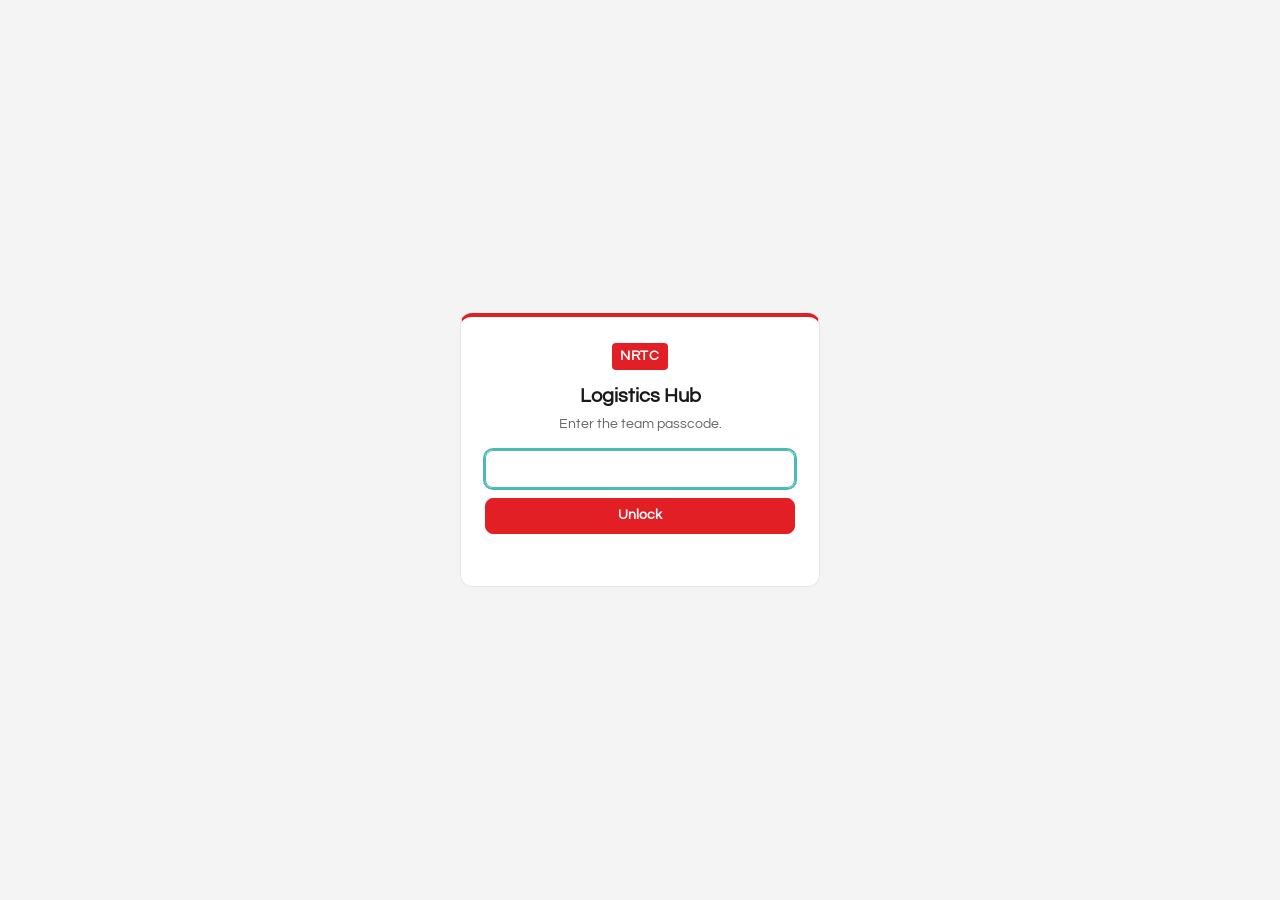
==== nrtclogistics/index.html @ e58e6650 "Logistics Hub: align drive form fields (compact Arrive/Leave toggle, uniform input height) Co-Author" ====
<!DOCTYPE html>
<html lang="en">
<head>
<meta charset="UTF-8">
<meta name="viewport" content="width=device-width, initial-scale=1.0">
<meta name="robots" content="noindex, nofollow">
<title>NRTC Logistics Hub</title>
<link rel="icon" href="data:image/svg+xml,<svg xmlns=%22http://www.w3.org/2000/svg%22 viewBox=%220 0 100 100%22><text y=%22.9em%22 font-size=%2290%22>🧳</text></svg>">
<link rel="preconnect" href="https://fonts.googleapis.com">
<link rel="preconnect" href="https://fonts.gstatic.com" crossorigin>
<link href="https://fonts.googleapis.com/css2?family=Questrial&display=swap" rel="stylesheet">
<style>
:root {
  /* NRTC base brand color set */
  --obsidian: #191919;
  --charcoal: #333333;
  --strawberry: #B21424;
  --nrtc-red: #E31F26;
  --aqua: #4BB9B5;
  --silver: #E5E5E5;
  --mint: #A6DCE0;
  --sky: #87C1C9;
  --breeze: #006666;

  --bg: #F4F4F4;
  --card: #ffffff;
  --ink: var(--obsidian);
  --ink-2: var(--charcoal);
  --muted: #666666;
  --line: var(--silver);
  --line-2: #CFCFCF;
  --amber: var(--nrtc-red);
  --amber-ink: var(--breeze);
  --amber-soft: #EEF8F8;
  --teal: var(--breeze);
  --coral: var(--strawberry);
  --font-display: "Century Gothic", "CenturyGothic", "Questrial", "AppleGothic", sans-serif;
  --font-body: "Century Gothic", "CenturyGothic", "Questrial", "AppleGothic", sans-serif;
}
* { box-sizing: border-box; }
html { color-scheme: light; }
body { margin: 0; background: var(--bg); color: var(--ink); font-family: var(--font-body); line-height: 1.45; -webkit-font-smoothing: antialiased; }
button, input, select, textarea { font: inherit; color: inherit; }
a { color: var(--teal); }

.topbar { border-bottom: 4px solid var(--nrtc-red); background: var(--card); }
.topbar .in { max-width: 1320px; margin: 0 auto; padding: 14px 20px; display: flex; flex-wrap: wrap; align-items: center; gap: 12px; }
.brand { display: flex; align-items: baseline; gap: 8px; margin-right: auto; }
.brand-mark { background: var(--nrtc-red); color: #fff; font-weight: 700; font-size: 14px; letter-spacing: .06em; padding: 3px 8px; border-radius: 4px; align-self: center; }
.brand-name { font-family: var(--font-display); font-weight: 700; font-size: 19px; }
.brand-sub { font-size: 12.5px; color: var(--muted); }
.brand-sub a { color: var(--muted); }

.btn { border: 1px solid var(--line-2); background: var(--card); border-radius: 8px; padding: 7px 12px; font-size: 13.5px; font-weight: 600; cursor: pointer; display: inline-flex; align-items: center; gap: 6px; white-space: nowrap; }
.btn:hover { border-color: var(--ink-2); }
.btn.primary { background: var(--nrtc-red); border-color: var(--nrtc-red); color: #fff; }
.btn.primary:hover { background: var(--strawberry); }
.btn.ghost { border-color: transparent; background: transparent; }
.btn.danger { color: var(--coral); }
.btn.sm { padding: 4px 8px; font-size: 12.5px; }
.btn:disabled { opacity: .45; cursor: default; }

select.trip-select { border: 1px solid var(--line-2); border-radius: 8px; padding: 7px 10px; background: var(--card); font-weight: 600; max-width: 320px; }

.layout { max-width: 1320px; margin: 0 auto; padding: 20px; display: grid; grid-template-columns: minmax(0, 1fr) minmax(0, 1.05fr); gap: 20px; align-items: start; }
@media (max-width: 980px) { .layout { grid-template-columns: 1fr; } }

.card { background: var(--card); border: 1px solid var(--line); border-radius: 12px; padding: 18px; }
.card + .card { margin-top: 16px; }
.card h2 { margin: 0 0 12px; font-size: 13px; font-weight: 700; font-family: var(--font-display); letter-spacing: .1em; text-transform: uppercase; color: var(--amber-ink); }

label.f { display: block; font-size: 12.5px; font-weight: 600; color: var(--muted); margin: 0 0 4px; }
.in-text, .f-input { width: 100%; border: 1px solid var(--line-2); border-radius: 8px; padding: 8px 10px; background: #fff; font-size: 14px; }
input.f-input, select.f-input { height: 38px; }
.in-text:focus, .f-input:focus, select:focus, textarea:focus { outline: 2px solid var(--aqua); outline-offset: 0; border-color: var(--aqua); }
.trip-title { font-size: 20px; font-weight: 700; border: 1px solid transparent; padding: 4px 8px; margin-left: -8px; width: calc(100% + 8px); }
.trip-title:hover { border-color: var(--line); }

.grid2 { display: grid; grid-template-columns: 1fr 1fr; gap: 10px; }
.grid3 { display: grid; grid-template-columns: 1fr 1fr 1fr; gap: 10px; }
.grid4 { display: grid; grid-template-columns: 2fr 1.2fr .7fr auto; gap: 8px; align-items: end; }
@media (max-width: 560px) { .grid3 { grid-template-columns: 1fr 1fr; } .grid4 { grid-template-columns: 1fr 1fr; } }
.field { margin-bottom: 10px; }
.hint { font-size: 12px; color: var(--muted); margin: 4px 0 0; }

.group-label { font-size: 11.5px; font-weight: 700; letter-spacing: .08em; text-transform: uppercase; color: var(--muted); margin: 10px 0 6px; }
.chips { display: flex; flex-wrap: wrap; gap: 6px; }
.chip { border: 1px solid var(--line-2); background: #fff; border-radius: 999px; padding: 4px 11px; font-size: 13px; cursor: pointer; user-select: none; }
.chip[aria-pressed="true"] { background: var(--ink); border-color: var(--ink); color: #fff; }
.chip small { opacity: .65; margin-left: 4px; }

.coop-row { padding: 10px 0; border-top: 1px dashed var(--line); }
.coop-row:first-child { border-top: 0; padding-top: 0; }

/* Sized to the card, not the window, so the buttons can never spill past its edge */
.items-card { container-type: inline-size; }
.add-bar { display: grid; grid-template-columns: repeat(4, minmax(0, 1fr)); gap: 6px; }
.add-bar .btn { min-width: 0; padding: 7px 8px; }
@container (max-width: 470px) { .add-bar { grid-template-columns: repeat(3, minmax(0, 1fr)); } }
@container (min-width: 820px) { .add-bar { grid-template-columns: repeat(7, minmax(0, 1fr)); } }
.add-bar .btn { flex: 1 1 auto; justify-content: center; }

.day { margin-top: 14px; }
.day-h { font-family: var(--font-display); font-size: 12.5px; font-weight: 700; letter-spacing: .06em; text-transform: uppercase; color: var(--breeze); border-bottom: 2px solid var(--aqua); padding-bottom: 4px; margin-bottom: 4px; }
.it { display: grid; grid-template-columns: 34px 96px minmax(0,1fr) auto; gap: 8px; align-items: center; padding: 6px 4px; border-radius: 8px; }
.it:hover { background: var(--amber-soft); }
.it .ico { display: flex; justify-content: center; }
/* Icon style per the NRTC icon set: black glyph in a color-coded circle */
.ic { display: inline-flex; align-items: center; justify-content: center; width: 28px; height: 28px; border-radius: 50%; flex: none; background: var(--c, var(--silver)); }
.ic svg { width: 15px; height: 15px; fill: none; stroke: #000; stroke-width: 2; stroke-linecap: round; stroke-linejoin: round; }
.add-bar .ic { width: 22px; height: 22px; }
.add-bar .ic svg { width: 12px; height: 12px; }
.ic-flight { --c: var(--sky); } .ic-rental { --c: var(--mint); } .ic-hotel { --c: var(--aqua); }
.ic-drive { --c: var(--silver); } .ic-meeting { --c: var(--nrtc-red); } .ic-meal { --c: #F4B4B7; /* NRTC Red tint */ } .ic-note { --c: #fff; box-shadow: inset 0 0 0 1.5px var(--line-2); }
.it .t { font-family: var(--font-display); font-size: 12.5px; color: var(--muted); }
.it .w { font-size: 14px; min-width: 0; }
.it .w .who { font-weight: 700; }
.it .w .sep { margin: 0 .45em; color: var(--muted); }
.it .w .d { color: var(--muted); font-size: 12.5px; }
.it .acts { display: flex; gap: 2px; opacity: .55; }
.it:hover .acts { opacity: 1; }
.empty { color: var(--muted); font-size: 14px; padding: 18px 0 6px; text-align: center; }

.preview-card { position: sticky; top: 16px; }
@media (max-width: 980px) { .preview-card { position: static; } }
.pv-tools { display: flex; flex-wrap: wrap; gap: 6px; align-items: center; margin-bottom: 10px; }
.pv-opts { display: flex; flex-wrap: wrap; gap: 14px; font-size: 13px; color: var(--ink-2); margin: 0 0 12px; }
.pv-opts label { display: inline-flex; gap: 6px; align-items: center; cursor: pointer; }
.subject { display: flex; gap: 8px; align-items: center; background: #faf8f3; border: 1px solid var(--line); border-radius: 8px; padding: 8px 10px; margin-bottom: 12px; font-size: 13.5px; }
.subject b { color: var(--muted); font-weight: 600; }
.subject span { flex: 1; min-width: 0; overflow: hidden; text-overflow: ellipsis; white-space: nowrap; }
.paper { background: #fff; border: 1px solid var(--line); border-radius: 8px; padding: 22px 24px; min-height: 200px; overflow-x: auto; }

dialog { border: 0; border-radius: 14px; padding: 0; width: min(560px, calc(100vw - 24px)); max-height: calc(100vh - 32px); box-shadow: 0 20px 60px rgba(10,20,30,.25); }
dialog::backdrop { background: rgba(16, 24, 34, .35); }
.dlg-h { display: flex; align-items: center; justify-content: space-between; padding: 14px 18px; border-bottom: 1px solid var(--line); position: sticky; top: 0; background: #fff; z-index: 1; }
.dlg-h h3 { margin: 0; font-size: 17px; }
.dlg-b { padding: 16px 18px 6px; }
.dlg-f { display: flex; justify-content: space-between; gap: 8px; padding: 12px 18px; border-top: 1px solid var(--line); position: sticky; bottom: 0; background: #fff; }
.seg { display: inline-flex; height: 20px; border: 1px solid var(--line-2); border-radius: 6px; overflow: hidden; margin-bottom: 4px; vertical-align: bottom; }
.seg button { border: 0; background: #fff; padding: 0 8px; font-size: 11.5px; line-height: 18px; font-weight: 600; color: var(--muted); cursor: pointer; }
.seg button[aria-pressed="true"] { background: var(--breeze); color: #fff; }
.calc { font-size: 13px; padding: 8px 10px; border-radius: 8px; background: #EEF8F8; color: var(--teal); margin-top: 2px; }
.calc.warn { background: #FCEBEC; color: var(--coral); }

.toast { position: fixed; left: 50%; bottom: 22px; transform: translateX(-50%) translateY(30px); opacity: 0; background: var(--ink); color: #fff; padding: 10px 16px; border-radius: 10px; font-size: 14px; transition: .2s; pointer-events: none; z-index: 50; }
.toast.show { opacity: 1; transform: translateX(-50%) translateY(0); }

.site-footer { padding: 10px 0 30px; color: var(--muted); }
.team-row { display: grid; grid-template-columns: 1fr 120px 80px; gap: 8px; align-items: center; padding: 4px 0; font-size: 14px; }
.team-row small { color: var(--muted); }

/* Printing: only the itinerary, always black-on-white */
@media print {
  html, body { background: #fff !important; color: #000 !important; color-scheme: light; }
  .topbar, .editor, .pv-tools, .pv-opts, .subject, .site-footer, .toast, dialog { display: none !important; }
  .layout { display: block; padding: 0; max-width: none; }
  .card, .paper { border: 0 !important; padding: 0 !important; box-shadow: none !important; }
  .preview-card h2 { display: none; }
  * { -webkit-print-color-adjust: exact; print-color-adjust: exact; }
}
/* Passcode gate */
html.locked body > :not(#gate) { display: none !important; }
#gate { display: none; }
html.locked #gate { display: flex; min-height: 100vh; align-items: center; justify-content: center; padding: 20px; }
.gate-card { width: min(360px, 100%); background: #fff; border: 1px solid var(--line); border-top: 4px solid var(--nrtc-red); border-radius: 12px; padding: 26px 24px; text-align: center; }
.gate-card h1 { font-size: 20px; margin: 12px 0 4px; }
.gate-card p { color: var(--muted); font-size: 13.5px; margin: 0 0 16px; }
.gate-card input { text-align: center; letter-spacing: .15em; font-size: 16px; }
.gate-card .gate-err { color: var(--strawberry); font-size: 13px; min-height: 18px; margin: 8px 0 0; }
</style>
<script>
  // Hide everything until the passcode check runs (no flash of the itinerary)
  (function () {
    var PASS_HASH = "e3bafff2e5fea0daa2706b58b5cb99386d422f056255529a74514244a1675171";
    try { if (localStorage.getItem("nrtclog:unlock") === PASS_HASH) return; } catch (e) {}
    document.documentElement.classList.add("locked");
  })();
</script>
</head>
<body>
<div id="gate">
  <form class="gate-card" id="gateForm" autocomplete="off">
    <span class="brand-mark" style="display:inline-block">NRTC</span>
    <h1>Logistics Hub</h1>
    <p>Enter the team passcode.</p>
    <input class="f-input" id="gatePass" type="password" autocomplete="current-password" aria-label="Passcode" autofocus>
    <button class="btn primary" style="width:100%;justify-content:center;margin-top:10px">Unlock</button>
    <p class="gate-err" id="gateErr"></p>
  </form>
</div>

<header class="topbar">
  <div class="in">
    <div class="brand">
      <span class="brand-mark">NRTC</span>
      <span class="brand-name">Logistics Hub</span>
      <span class="brand-sub">· backstage at <a href="../">Gate Check</a></span>
    </div>
    <select id="tripSelect" class="trip-select" aria-label="Trip"></select>
    <button class="btn primary" id="newTrip">+ New trip</button>
    <button class="btn" id="dupTrip" title="Copy this trip as a starting point">Duplicate</button>
    <button class="btn" id="teamBtn">Team</button>
    <button class="btn" id="moreBtn">Backup ▾</button>
    <button class="btn ghost" id="lockBtn" title="Lock this page on this device">🔒</button>
  </div>
</header>

<main class="layout">
  <section class="editor">
    <div class="card">
      <input id="tripTitle" class="in-text trip-title" placeholder="Trip name (e.g. WCE Executive Readout)" aria-label="Trip name">
      <p class="hint" id="tripDates" style="margin:2px 0 8px"></p>

      <div class="group-label">Co-op(s)</div>
      <div id="coops"></div>
      <button class="btn sm" id="addCoop">+ Add co-op</button>

      <div id="roster"></div>

      <div class="field" style="margin-top:12px">
        <label class="f" for="tripNotes">Trip notes (shows at the top of the email)</label>
        <textarea id="tripNotes" class="f-input" rows="2" placeholder="Optional — dress code, agenda link, who's presenting…"></textarea>
      </div>
    </div>

    <div class="card items-card">
      <h2>Itinerary</h2>
      <div class="add-bar">
        <button class="btn" data-add="flight"><span class="ic ic-flight" data-ic="flight"></span>Flight</button>
        <button class="btn" data-add="rental"><span class="ic ic-rental" data-ic="rental"></span>Rental car</button>
        <button class="btn" data-add="hotel"><span class="ic ic-hotel" data-ic="hotel"></span>Hotel</button>
        <button class="btn" data-add="drive"><span class="ic ic-drive" data-ic="drive"></span>Drive</button>
        <button class="btn" data-add="meeting"><span class="ic ic-meeting" data-ic="meeting"></span>Meeting</button>
        <button class="btn" data-add="meal"><span class="ic ic-meal" data-ic="meal"></span>Meal</button>
        <button class="btn" data-add="note"><span class="ic ic-note" data-ic="note"></span>Note</button>
      </div>
      <div id="items"></div>
    </div>
    <div style="margin-top:12px;text-align:right">
      <button class="btn ghost danger sm" id="delTrip">Delete this trip</button>
    </div>
  </section>

  <section class="card preview-card">
    <h2>Email preview</h2>
    <div class="pv-tools">
      <button class="btn primary" id="copyHtml">Copy for email</button>
      <button class="btn" id="copyText">Copy as plain text</button>
      <button class="btn" id="printBtn">Print</button>
    </div>
    <div class="pv-opts">
      <label><input type="checkbox" id="optConf" checked> Confirmation #s</label>
      <label><input type="checkbox" id="optAddr" checked> Addresses</label>
      <label><input type="checkbox" id="optMiles"> Mileage</label>
    </div>
    <div class="subject"><b>Subject</b><span id="subject"></span><button class="btn sm" id="copySubject">Copy</button></div>
    <div class="paper" id="paper"></div>
  </section>
</main>

<footer class="site-footer">
  <a class="herdco-footer" href="https://herdcoindy.com/" target="_blank" rel="noopener" style="display:flex;flex-direction:column;align-items:center;gap:8px;box-sizing:border-box;width:100%;flex:1 0 100%;margin:18px auto 0;padding:0 12px 12px;color:inherit;text-decoration:none;font-size:13px;line-height:1.4;opacity:.75;text-align:center"><span aria-hidden="true" style="display:block;width:46px;height:30px;background-color:currentColor;-webkit-mask:url([data-uri]) center/contain no-repeat;mask:url([data-uri]) center/contain no-repeat"></span><span>&copy; 2026 The Herd Co. · Greenwood / Indianapolis, Indiana</span></a>
</footer>

<dialog id="itemDlg">
  <form method="dialog" id="itemForm">
    <div class="dlg-h"><h3 id="dlgTitle">Add</h3><button class="btn ghost" value="cancel" formnovalidate>✕</button></div>
    <div class="dlg-b" id="dlgBody"></div>
    <div class="dlg-f">
      <button class="btn ghost danger" type="button" id="dlgDelete">Delete</button>
      <div style="display:flex;gap:8px">
        <button class="btn" value="cancel" formnovalidate>Cancel</button>
        <button class="btn primary" type="submit" id="dlgSave">Save</button>
      </div>
    </div>
  </form>
</dialog>

<dialog id="teamDlg">
  <div class="dlg-h"><h3>Team &amp; home airports</h3><button class="btn ghost" onclick="this.closest('dialog').close()">✕</button></div>
  <div class="dlg-b">
    <p class="hint" style="margin:0 0 10px">Home airports pre-fill the "from" on a new flight and tell the hub which flights are heading out vs. heading home.</p>
    <div id="teamList"></div>
    <div class="group-label">RBM territories <span style="text-transform:none;letter-spacing:0;font-weight:400">— state codes; a co-op's HQ state picks its RBM</span></div>
    <div id="terrList"></div>
    <div class="group-label">Add someone</div>
    <div class="grid3">
      <input class="f-input" id="tmName" placeholder="Full name">
      <select class="f-input" id="tmGroup"><option>Advisory</option><option>RBMS</option><option>Other</option></select>
      <input class="f-input" id="tmHome" placeholder="Home airport" maxlength="3" style="text-transform:uppercase">
    </div>
    <div style="margin:8px 0 14px"><button class="btn sm" id="tmAdd">+ Add to team</button></div>
  </div>
</dialog>

<dialog id="moreDlg">
  <div class="dlg-h"><h3>Backup &amp; sharing</h3><button class="btn ghost" onclick="this.closest('dialog').close()">✕</button></div>
  <div class="dlg-b">
    <p class="hint" style="margin:0 0 12px">Trips are saved in this browser. Export a backup now and then, or send a share link so a teammate can open (and keep) a copy of a trip.</p>
    <div style="display:flex;flex-wrap:wrap;gap:8px;margin-bottom:16px">
      <button class="btn" id="shareLink">Copy share link for this trip</button>
      <button class="btn" id="exportAll">Export all trips (.json)</button>
      <label class="btn">Import .json<input type="file" id="importFile" accept="application/json,.json" hidden></label>
    </div>
  </div>
</dialog>

<datalist id="apList"></datalist>
<datalist id="coopList"></datalist>
<div class="toast" id="toast"></div>

<script src="airports.js"></script>
<script>
"use strict";
/* ================== Config ================== */
const STORE_KEY = "nrtclog:v1";
const TEAM_KEY = "nrtclog:team";
// Same published co-op sheet Gate Check's map uses — feeds the co-op name autocomplete.
const COOPS_CSV_URL = "https://docs.google.com/spreadsheets/d/e/2PACX-1vR54CnrLNkh_UuMJ1Hetsu3DhQ0E4vm7B48yazB-ODIQNcV7zXq42U0CWQ5RjaUSXarnB8L4VSPYl81/pub?gid=316726175&single=true&output=csv";

// RBM territories by co-op HQ state (from the RBM map; the old East region is unassigned until it's split out).
// Editable under Team → RBM territories; each co-op can also override its RBM.
const TERR_KEY = "nrtclog:terr";
const DEFAULT_TERR = {
  "Chris Bradley": "AK HI WA OR CA NV UT AZ CO NM WY",
  "Michael Jablonski": "ID MT ND SD NE",
  "Steve Hanson": "MN IA KS MO",
  "Mark Davis": "WI MI IL IN OH KY",
  "Matt Timmons": "OK TX AR LA",
  "Rodney Pugh": "MS AL GA FL",
};
const DEFAULT_TEAM = [
  { name: "Mark Davis", group: "RBMS", home: "" },
  { name: "Steve Hanson", group: "RBMS", home: "" },
  { name: "Matt Timmons", group: "RBMS", home: "" },
  { name: "Michael Jablonski", group: "RBMS", home: "" },
  { name: "Chris Bradley", group: "RBMS", home: "" },
  { name: "Rodney Pugh", group: "RBMS", home: "" },
  { name: "Josh Pepple", group: "Advisory", town: "Pass Christian, MS", home: "GPT" },
  { name: "Levi McNeely", group: "Advisory", town: "Greenwood, IN", home: "IND" },
  { name: "Evan Schmitt", group: "Advisory", town: "McKee, KY", home: "LEX" },
  { name: "Jake Bailey", group: "Advisory", town: "Valparaiso, IN", home: "ORD" },
  { name: "Kat Romero", group: "Advisory", town: "Manchester, NH", home: "MHT" },
  { name: "Thomas McCollum", group: "Advisory", town: "Nashville, TN", home: "BNA" },
  { name: "Brandon Sutter", group: "Advisory", town: "Kouts, IN", home: "ORD" },
];

const TYPES = {
  flight: { label: "Flight", svg: '<path d="M17.8 19.2 16 11l3.5-3.5C21 6 21.5 4 21 3c-1-.5-3 0-4.5 1.5L13 8 4.8 6.2c-.5-.1-.9.1-1.1.5l-.3.5c-.2.5-.1 1 .3 1.3L9 12l-2 3H4l-1 1 3 2 2 3 1-1v-3l3-2 3.5 5.3c.3.4.8.5 1.3.3l.5-.2c.4-.3.6-.7.5-1.2z"/>' },
  rental: { label: "Rental car", svg: '<path d="M19 17h2c.6 0 1-.4 1-1v-3c0-.9-.7-1.7-1.5-1.9C18.7 10.6 16 10 16 10s-1.3-1.4-2.2-2.3c-.5-.4-1.1-.7-1.8-.7H5c-.6 0-1.1.4-1.4.9l-1.4 2.9A3.7 3.7 0 0 0 2 12v4c0 .6.4 1 1 1h2"/><circle cx="7" cy="17" r="2"/><path d="M9 17h6"/><circle cx="17" cy="17" r="2"/>' },
  hotel: { label: "Hotel", svg: '<path d="M2 4v16"/><path d="M2 8h18a2 2 0 0 1 2 2v10"/><path d="M2 17h20"/><path d="M6 8v9"/>' },
  drive: { label: "Drive", svg: '<circle cx="6" cy="19" r="3"/><path d="M9 19h8.5a3.5 3.5 0 0 0 0-7h-11a3.5 3.5 0 0 1 0-7H15"/><circle cx="18" cy="5" r="3"/>' },
  meeting: { label: "Meeting", svg: '<path d="M16 21v-2a4 4 0 0 0-4-4H6a4 4 0 0 0-4 4v2"/><circle cx="9" cy="7" r="4"/><path d="M22 21v-2a4 4 0 0 0-3-3.87"/><path d="M16 3.13a4 4 0 0 1 0 7.75"/>' },
  meal: { label: "Meal", svg: '<path d="M3 2v7c0 1.1.9 2 2 2h4a2 2 0 0 0 2-2V2"/><path d="M7 2v20"/><path d="M21 15V2a5 5 0 0 0-5 5v6c0 1.1.9 2 2 2h3Zm0 0v7"/>' },
  note: { label: "Note", svg: '<path d="M14 2H6a2 2 0 0 0-2 2v16a2 2 0 0 0 2 2h12a2 2 0 0 0 2-2V8z"/><path d="M14 2v6h6"/><path d="M16 13H8"/><path d="M16 17H8"/>' },
};

const icon = (type) => `<span class="ic ic-${type}"><svg viewBox="0 0 24 24" aria-hidden="true">${TYPES[type].svg}</svg></span>`;
/* ================== Small helpers ================== */
const $ = (s, r = document) => r.querySelector(s);
const $$ = (s, r = document) => [...r.querySelectorAll(s)];
const uid = () => Math.random().toString(36).slice(2, 10);
const esc = (s) => String(s ?? "").replace(/[&<>"']/g, (c) => ({ "&": "&amp;", "<": "&lt;", ">": "&gt;", '"': "&quot;", "'": "&#39;" }[c]));
const clone = (o) => JSON.parse(JSON.stringify(o));
const first = (n) => String(n || "").trim().split(/\s+/)[0];

function toast(msg) {
  const t = $("#toast"); t.textContent = msg; t.classList.add("show");
  clearTimeout(toast._t); toast._t = setTimeout(() => t.classList.remove("show"), 2200);
}
function toMin(hhmm) { if (!hhmm) return null; const [h, m] = hhmm.split(":").map(Number); return h * 60 + m; }
function fromMin(min) { min = ((Math.round(min) % 1440) + 1440) % 1440; return `${String(Math.floor(min / 60)).padStart(2, "0")}:${String(min % 60).padStart(2, "0")}`; }
function fmtTime(hhmm) {
  if (!hhmm) return "";
  let [h, m] = hhmm.split(":").map(Number); const ap = h >= 12 ? "PM" : "AM"; h = h % 12 || 12;
  return `${h}:${String(m).padStart(2, "0")} ${ap}`;
}
function fmtRange(a, b) {
  if (!b) return fmtTime(a);
  const A = fmtTime(a), B = fmtTime(b);
  return A.slice(-2) === B.slice(-2) ? `${A.slice(0, -3)}–${B}` : `${A}–${B}`;
}
function fmtDur(min) {
  if (min == null || isNaN(min)) return "";
  min = Math.max(5, Math.round(min / 5) * 5);
  const h = Math.floor(min / 60), m = min % 60;
  if (!h) return `${m} min`;
  return m ? `${h} hr ${m} min` : `${h} hr${h > 1 ? "s" : ""}`;
}
function parseDur(s) { // "4:30", "4h30", "270", "4.5h"
  s = String(s || "").trim().toLowerCase(); if (!s) return null;
  let m = s.match(/^(\d+):(\d{1,2})$/); if (m) return +m[1] * 60 + +m[2];
  m = s.match(/^(\d+(?:\.\d+)?)\s*h(?:rs?|ours?)?\s*(?:(\d+)\s*m(?:in)?)?$/); if (m) return Math.round(+m[1] * 60 + (+m[2] || 0));
  m = s.match(/^(\d+)\s*m(?:in)?$/); if (m) return +m[1];
  if (/^\d+(\.\d+)?$/.test(s)) return +s <= 12 ? Math.round(+s * 60) : Math.round(+s);
  return null;
}
function dateObj(iso) { const [y, m, d] = iso.split("-").map(Number); return new Date(y, m - 1, d); }
function fmtDay(iso) { return dateObj(iso).toLocaleDateString("en-US", { weekday: "long", month: "long", day: "numeric" }); }
function fmtShort(iso) { return dateObj(iso).toLocaleDateString("en-US", { month: "short", day: "numeric" }); }
function addDays(iso, n) { const d = dateObj(iso); d.setDate(d.getDate() + n); return `${d.getFullYear()}-${String(d.getMonth() + 1).padStart(2, "0")}-${String(d.getDate()).padStart(2, "0")}`; }
function apInfo(code) { const a = window.AP && AP[(code || "").toUpperCase()]; return a ? { city: a[0], state: a[1], lat: a[2], lon: a[3] } : null; }

/* ================== Storage ================== */
let DB = load();
let TEAM = loadTeam();
let TERR = (() => { try { const t = JSON.parse(localStorage.getItem(TERR_KEY)); if (t && typeof t === "object") return t; } catch (e) {} return { ...DEFAULT_TERR }; })();
function saveTerr() { localStorage.setItem(TERR_KEY, JSON.stringify(TERR)); }
function rbmForState(st) { st = (st || "").trim().toUpperCase(); if (!st) return ""; return Object.keys(TERR).find((n) => (TERR[n] || "").toUpperCase().split(/[\s,]+/).includes(st)) || ""; }
function coopRBM(c) { return c.rbmManual ? (c.rbm || "") : rbmForState(c.state); }
const rbmNames = () => [...new Set([...TEAM.filter((p) => p.group === "RBMS").map((p) => p.name), ...Object.keys(TERR)])];
function load() {
  try { const d = JSON.parse(localStorage.getItem(STORE_KEY)); if (d && d.trips) return d; } catch (e) {}
  const t = sampleTrip(); return { trips: [t], current: t.id, opts: { conf: true, addr: true, miles: false } };
}
function save() { try { localStorage.setItem(STORE_KEY, JSON.stringify(DB)); } catch (e) { toast("Couldn't save in this browser"); } }
function loadTeam() { try { const t = JSON.parse(localStorage.getItem(TEAM_KEY)); if (Array.isArray(t) && t.length) return t; } catch (e) {} return clone(DEFAULT_TEAM); }
function saveTeam() { localStorage.setItem(TEAM_KEY, JSON.stringify(TEAM)); }
const trip = () => DB.trips.find((t) => t.id === DB.current) || DB.trips[0];
function homeOf(name) { const p = TEAM.find((x) => x.name === name); return (p && p.home || "").toUpperCase(); }

function newTrip() { return { id: uid(), title: "", coops: [], travelers: [], notes: "", items: [] }; }

function sampleTrip() {
  // Rebuilt from the Aug 31 – Sep 2, 2026 Western Co-op trip email, so there's something to look at.
  return {
    id: uid(), title: "WCE Executive Readout (example)", notes: "",
    coops: [{ name: "Western Cooperative Electric", town: "WaKeeney", state: "KS", address: "", lat: 39.0245, lon: -99.882 }],
    travelers: ["Levi McNeely", "Thomas McCollum"],
    items: [
      { id: uid(), type: "flight", date: "2026-08-31", travelers: ["Thomas McCollum"], from: "BNA", to: "DEN", dep: "", arr: "10:00", dir: "auto" },
      { id: uid(), type: "flight", date: "2026-08-31", travelers: ["Levi McNeely"], from: "IND", to: "DEN", dep: "", arr: "11:10", dir: "auto" },
      { id: uid(), type: "rental", date: "2026-08-31", driver: "Levi McNeely", pickup: "DEN", company: "", time: "" },
      { id: "s-h1", type: "hotel", date: "2026-08-31", outDate: "2026-09-01", name: "Hilton Garden Inn Hays", city: "Hays, KS", address: "", lat: 38.8792, lon: -99.3268, travelers: [] },
      { id: uid(), type: "drive", date: "2026-08-31", from: { ref: "ap:DEN" }, to: { ref: "hotel:s-h1" }, minutes: 270, manual: true, travelers: [] },
      { id: uid(), type: "drive", date: "2026-09-01", from: { ref: "hotel:s-h1" }, to: { ref: "coop:0" }, minutes: 30, manual: true, travelers: [] },
      { id: uid(), type: "meeting", date: "2026-09-01", title: "WCE Executive Readout", coop: "Western Cooperative Electric", start: "13:00", end: "15:30", loc: { ref: "coop:0" }, travelers: [] },
      { id: uid(), type: "drive", date: "2026-09-01", from: { ref: "coop:0" }, to: { ref: "hotel:s-h2" }, minutes: 240, manual: true, travelers: [] },
      { id: "s-h2", type: "hotel", date: "2026-09-01", outDate: "2026-09-02", name: "Hilton Garden Inn Denver Airport", city: "Denver, CO", address: "", lat: 39.8, lon: -104.79, travelers: [] },
      { id: uid(), type: "meeting", date: "2026-09-02", title: "TVEC Strategy Review Meeting", coop: "", start: "09:00", end: "11:00", loc: { ref: "" }, travelers: ["Thomas McCollum"] },
      { id: uid(), type: "flight", date: "2026-09-02", travelers: ["Levi McNeely"], from: "DEN", to: "IND", dep: "11:15", arr: "", dir: "auto" },
      { id: uid(), type: "flight", date: "2026-09-02", travelers: ["Thomas McCollum"], from: "DEN", to: "BNA", dep: "14:20", arr: "", dir: "auto" },
    ],
  };
}

/* ================== Places, geocoding, routing ================== */
function placesFor(t) {
  const out = [], seen = new Set();
  const add = (p) => { if (!seen.has(p.ref)) { seen.add(p.ref); out.push(p); } };
  t.items.forEach((it) => {
    const codes = it.type === "flight" ? [it.from, it.to] : it.type === "rental" ? [it.pickup] : [];
    codes.filter(Boolean).forEach((c) => {
      const a = apInfo(c); c = c.toUpperCase();
      add({ ref: `ap:${c}`, short: c, long: a ? `${c} — ${a.city}, ${a.state}` : c, lat: a?.lat, lon: a?.lon, q: `${c} airport` });
    });
  });
  t.coops.forEach((c, i) => {
    if (!c.name) return;
    const where = [c.town, c.state].filter(Boolean).join(", ");
    add({ ref: `coop:${i}`, short: where || c.name, long: `${c.name}${where ? ` (${where})` : ""}`, lat: c.lat, lon: c.lon, address: c.address, q: c.address || where });
  });
  t.items.filter((i) => i.type === "meal" && i.place).forEach((m) => {
    add({ ref: `meal:${m.id}`, short: m.place, long: `${m.place} (${m.kind || "meal"}, ${fmtShort(m.date)})`, lat: m.lat, lon: m.lon, address: m.address, q: m.address || m.place });
  });
  t.items.filter((i) => i.type === "hotel" && i.name).forEach((h) => {
    add({ ref: `hotel:${h.id}`, short: h.city || h.name, long: `${h.name}${h.city ? ` (${h.city})` : ""}`, lat: h.lat, lon: h.lon, address: h.address, q: h.address || [h.name, h.city].filter(Boolean).join(", ") });
  });
  return out;
}
function resolvePlace(t, p) {
  if (!p) return null;
  if (p.ref === "custom") return { ref: "custom", short: p.label, long: p.label, lat: p.lat, lon: p.lon, q: p.label, address: p.label };
  if (p.ref && p.ref.startsWith("ap:")) {
    const c = p.ref.slice(3), a = apInfo(c);
    return { ref: p.ref, short: c, long: a ? `${c} — ${a.city}, ${a.state}` : c, lat: a?.lat, lon: a?.lon, q: `${c} airport` };
  }
  return placesFor(t).find((x) => x.ref === p.ref) || null;
}

// Co-op HQ towns already known from Gate Check's map — instant, no network.
const TOWN_COORDS = {
  "RUSHFORD|MN": { lat: 43.8125, lon: -91.7514 },
  "OWENSBORO|KY": { lat: 37.7578, lon: -87.1133 },
  "NORTH FORT MYERS|FL": { lat: 26.7306, lon: -81.8583 },
  "HAMMOND|WI": { lat: 44.9997, lon: -92.4261 },
  "FRIENDSHIP|WI": { lat: 43.9717, lon: -89.8187 },
  "DUNN|NC": { lat: 35.3114, lon: -78.6128 },
  "CLARKESVILLE|GA": { lat: 34.6103, lon: -83.5283 },
  "MOORE HAVEN|FL": { lat: 26.8339, lon: -81.0983 },
  "FREDERICKSBURG|TX": { lat: 30.2639, lon: -98.8747 },
  "MUENSTER|TX": { lat: 33.6528, lon: -97.3728 },
  "WAKEENEY|KS": { lat: 39.0245, lon: -99.8820 },
  "LANCASTER|OH": { lat: 39.7431, lon: -82.6069 },
  "ROCHESTER|MN": { lat: 44.0143, lon: -92.4786 },
  "DANVILLE|IN": { lat: 39.75139, lon: -86.49556 },
  "DEFUNIAK SPRINGS|FL": { lat: 30.71700, lon: -86.11700 },
  "SUMMERDALE|AL": { lat: 30.48889, lon: -87.69972 },
  "DADE CITY|FL": { lat: 28.36472, lon: -82.19583 },
  "ANDALUSIA|AL": { lat: 31.31000, lon: -86.49389 },
  "MARIETTA|GA": { lat: 33.95333, lon: -84.54056 },
  "INDIANAPOLIS|IN": { lat: 39.76840, lon: -86.15810 },
  "MONTICELLO|IN": { lat: 40.74667, lon: -86.76528 },
  "PARIS|IL": { lat: 39.62500, lon: -87.69167 },
  "ROCHESTER|IN": { lat: 41.05917, lon: -86.19611 },
  "WABASH|IN": { lat: 40.80083, lon: -85.82722 },
  "PERU|IN": { lat: 40.75778, lon: -86.07167 },
  "GREENFIELD|IN": { lat: 39.79472, lon: -85.75694 },
  "ROCKVILLE|IN": { lat: 39.76639, lon: -87.22944 },
  "LINDEN|IN": { lat: 40.18889, lon: -86.90222 },
  "BLOOMINGTON|IN": { lat: 39.16670, lon: -86.53470 },
  "MARTINSVILLE|IN": { lat: 39.39306, lon: -86.45417 },
  "NORTH BALTIMORE|OH": { lat: 41.18028, lon: -83.66944 },
  "HERNDON|VA": { lat: 38.97139, lon: -77.38861 },
  "PAXTON|IL": { lat: 40.45417, lon: -88.11250 },
  "SUMTERVILLE|FL": { lat: 28.74500, lon: -82.06333 },
  "REIDSVILLE|GA": { lat: 32.08389, lon: -82.12083 },
  "JEFFERSON|GA": { lat: 34.12667, lon: -83.59028 },
  "AMERICUS|GA": { lat: 32.07528, lon: -84.22667 },
  "EUGENE|OR": { lat: 44.05639, lon: -123.11750 },
  "MANILLA|IN": { lat: 39.57250, lon: -85.62306 },
  "FRANKLINTON|LA": { lat: 30.85333, lon: -90.13194 },
  "GREENWELL SPRINGS|LA": { lat: 30.57450, lon: -90.98980 },
  "BEMIDJI|MN": { lat: 47.48703, lon: -94.88269 },
  "BENSON|MN": { lat: 45.31528, lon: -95.60583 },
  "PETERSBURG|IL": { lat: 40.0114, lon: -89.8451 },
  "MARIETTA|OH": { lat: 39.4154, lon: -81.4548 },
  "NEWNAN|GA": { lat: 33.3807, lon: -84.7997 },
  "TASLEY|VA": { lat: 37.7107, lon: -75.7316 },
  "EUREKA|MT": { lat: 48.8802, lon: -115.053 },
  "THE DALLES|OR": { lat: 45.60167, lon: -121.18472 },
  "COWPENS|SC": { lat: 35.01861, lon: -81.80417 },
  "ST. GEORGE|UT": { lat: 37.10247, lon: -113.57706 },
};
const STATE_NAMES = { AL:"Alabama",AK:"Alaska",AZ:"Arizona",AR:"Arkansas",CA:"California",CO:"Colorado",CT:"Connecticut",DE:"Delaware",FL:"Florida",GA:"Georgia",HI:"Hawaii",ID:"Idaho",IL:"Illinois",IN:"Indiana",IA:"Iowa",KS:"Kansas",KY:"Kentucky",LA:"Louisiana",ME:"Maine",MD:"Maryland",MA:"Massachusetts",MI:"Michigan",MN:"Minnesota",MS:"Mississippi",MO:"Missouri",MT:"Montana",NE:"Nebraska",NV:"Nevada",NH:"New Hampshire",NJ:"New Jersey",NM:"New Mexico",NY:"New York",NC:"North Carolina",ND:"North Dakota",OH:"Ohio",OK:"Oklahoma",OR:"Oregon",PA:"Pennsylvania",RI:"Rhode Island",SC:"South Carolina",SD:"South Dakota",TN:"Tennessee",TX:"Texas",UT:"Utah",VT:"Vermont",VA:"Virginia",WA:"Washington",WV:"West Virginia",WI:"Wisconsin",WY:"Wyoming",DC:"District of Columbia" };

// "Marietta, OH" / "123 Main St, Marietta, OH 45750" → { city, st }
function cityState(q) {
  const parts = q.split(",").map((x) => x.trim()).filter(Boolean);
  if (parts.length < 2) return null;
  const st = (parts.at(-1).match(/^([A-Za-z]{2})\b/) || [])[1];
  if (!st || !STATE_NAMES[st.toUpperCase()]) return null;
  return { city: parts.at(-2).replace(/^\d+\s+/, ""), st: st.toUpperCase() };
}
async function getJSON(url) { const r = await fetch(url); if (!r.ok) throw new Error(r.status); return r.json(); }

// Nominatim allows ~1 request/second, so its calls go through a queue.
let nomChain = Promise.resolve();
function nominatim(q) {
  const run = async () => {
    for (let attempt = 0; attempt < 2; attempt++) {
      try {
        const j = await getJSON(`https://nominatim.openstreetmap.org/search?format=json&limit=1&countrycodes=us,ca&q=${encodeURIComponent(q)}`);
        return j[0] ? { lat: +j[0].lat, lon: +j[0].lon } : null;
      } catch (e) { await new Promise((r) => setTimeout(r, 1500)); }
    }
    return null;
  };
  const p = nomChain.then(run);
  nomChain = p.then(() => new Promise((r) => setTimeout(r, 1100)), () => {});
  return p;
}
async function photon(q) {
  try {
    const j = await getJSON(`https://photon.komoot.io/api/?limit=1&lang=en&q=${encodeURIComponent(q)}`);
    const f = j.features && j.features[0]; return f ? { lat: f.geometry.coordinates[1], lon: f.geometry.coordinates[0] } : null;
  } catch (e) { return null; }
}
async function openMeteoTown(city, st) {
  try {
    const j = await getJSON(`https://geocoding-api.open-meteo.com/v1/search?count=20&language=en&format=json&countryCode=US&name=${encodeURIComponent(city)}`);
    const hit = (j.results || []).find((r) => r.admin1 === STATE_NAMES[st]);
    return hit ? { lat: hit.latitude, lon: hit.longitude } : null;
  } catch (e) { return null; }
}
async function geocode(q) {
  q = (q || "").trim(); if (!q) return null;
  const key = `nrtclog-geo:${q.toLowerCase()}`;
  try { const c = localStorage.getItem(key); if (c) return JSON.parse(c); } catch (e) {}
  let out = null;
  const code = (q.match(/^([A-Za-z]{3})(?:\s+airport)?$/i) || [])[1];
  const ap = code && apInfo(code);
  if (ap) out = { lat: ap.lat, lon: ap.lon };
  const cs = cityState(q);
  const isStreet = /^\d/.test(q);
  if (!out && cs && !isStreet) out = TOWN_COORDS[`${cs.city.toUpperCase()}|${cs.st}`] || null;
  if (!out && cs && !isStreet) out = await openMeteoTown(cs.city, cs.st);
  if (!out) out = await nominatim(q);
  if (!out) out = await photon(q);
  // A street address nobody can find still lands on its town
  if (!out && cs && isStreet) out = TOWN_COORDS[`${cs.city.toUpperCase()}|${cs.st}`] || (await openMeteoTown(cs.city, cs.st));
  if (out) { out = { lat: +out.lat, lon: +out.lon }; try { localStorage.setItem(key, JSON.stringify(out)); } catch (e) {} }
  return out;
}
// Remember a found location on the co-op / hotel itself so it's never looked up again.
function keepCoords(t, P) {
  if (!P || P.lat == null) return;
  if (P.ref.startsWith("coop:")) { const c = t.coops[+P.ref.slice(5)]; if (c && c.lat == null) Object.assign(c, { lat: P.lat, lon: P.lon }); }
  if (P.ref.startsWith("meal:")) { const m = t.items.find((x) => x.id === P.ref.slice(5)); if (m && m.lat == null) Object.assign(m, { lat: P.lat, lon: P.lon }); }
  if (P.ref.startsWith("hotel:")) { const h = t.items.find((x) => x.id === P.ref.slice(6)); if (h && h.lat == null) Object.assign(h, { lat: P.lat, lon: P.lon }); }
  save();
}
async function ensureCoords(obj, q) {
  if (obj && obj.lat != null && obj.lon != null) return obj;
  const g = await geocode(q); if (g) Object.assign(obj, g); return obj;
}
function haversineMi(a, b) {
  const R = 3958.8, rad = (d) => d * Math.PI / 180;
  const dLat = rad(b.lat - a.lat), dLon = rad(b.lon - a.lon);
  const h = Math.sin(dLat / 2) ** 2 + Math.cos(rad(a.lat)) * Math.cos(rad(b.lat)) * Math.sin(dLon / 2) ** 2;
  return 2 * R * Math.asin(Math.sqrt(h));
}
const ROUTER_VERSION = 2;
// OSRM's public car profile drives at ~80% of posted limits, so it runs ~20% slow on interstate trips
// compared with Google. It's only the backup now, with that correction applied.
const OSRM_CORRECTION = 0.82;
async function routeTime(a, b) {
  // 1) Valhalla (FOSSGIS — the router behind openstreetmap.org directions)
  try {
    const q = { locations: [{ lat: a.lat, lon: a.lon }, { lat: b.lat, lon: b.lon }], costing: "auto", units: "miles" };
    const j = await getJSON(`https://valhalla1.openstreetmap.de/route?json=${encodeURIComponent(JSON.stringify(q))}`);
    const sm = j.trip && j.trip.summary;
    if (sm && sm.time) return { minutes: Math.round(sm.time / 60), miles: Math.round(sm.length), est: false, src: "valhalla" };
  } catch (e) {}
  // 2) OSRM, speed-corrected
  try {
    const j = await getJSON(`https://router.project-osrm.org/route/v1/driving/${a.lon},${a.lat};${b.lon},${b.lat}?overview=false`);
    if (j.code === "Ok" && j.routes[0]) return { minutes: Math.round(j.routes[0].duration / 60 * OSRM_CORRECTION), miles: Math.round(j.routes[0].distance / 1609.34), est: false, src: "osrm" };
  } catch (e) {}
  // 3) Straight line × 1.25 for roads, at ~62 mph
  const mi = haversineMi(a, b) * 1.25;
  return { minutes: Math.round(mi / 62 * 60), miles: Math.round(mi), est: true, src: "estimate" };
}

// Re-run drive times saved by the older, slower routing (skips any drive time you typed yourself).
async function refreshOldDrives() {
  let changed = 0;
  for (const t of DB.trips) for (const it of t.items) {
    if (it.type !== "drive" || it.manual || it.minutes == null || it.router === ROUTER_VERSION) continue;
    const A = resolvePlace(t, it.from), B = resolvePlace(t, it.to);
    if (!A || !B) continue;
    await Promise.all([ensureCoords(A, A.q), ensureCoords(B, B.q)]);
    if (A.lat == null || B.lat == null) continue;
    const r = await routeTime(A, B);
    if (r.est) continue; // routing down right now — try again next visit
    Object.assign(it, { minutes: r.minutes, miles: r.miles, est: false, router: ROUTER_VERSION });
    changed++;
  }
  if (changed) { save(); render(); toast(`Updated ${changed} drive time${changed === 1 ? "" : "s"} with better routing`); }
}

/* ================== Itinerary rows (shared by list, email, text) ================== */
function whoTag(t, names) {
  names = (names || []).filter(Boolean);
  if (!names.length) return "";
  const all = t.travelers || [];
  if (all.length && all.every((n) => names.includes(n)) && names.length === all.length) return "";
  const f = names.map(first);
  return f.length <= 2 ? f.join(" & ") : `${f.slice(0, -1).join(", ")} & ${f.at(-1)}`;
}
function flightDir(it) {
  if (it.dir && it.dir !== "auto") return it.dir;
  const homes = ((it.travelers && it.travelers.length) ? it.travelers : trip().travelers).map(homeOf);
  if (homes.includes((it.to || "").toUpperCase())) return "out";
  if (homes.includes((it.from || "").toUpperCase())) return "in";
  return it.arr ? "in" : "out";
}
// Where an item happens, as a drive destination ref
function destRef(x) { return x.type === "meeting" ? x.loc && x.loc.ref : x.type === "meal" ? `meal:${x.id}` : null; }
function flightLabel(it) { return [it.airline, it.number].filter(Boolean).join(" "); }

function buildRows(t, opts) {
  opts = opts || { conf: true, addr: true, miles: false };
  const rows = [];
  const conf = (c) => (opts.conf && c ? `Conf # ${c}` : "");
  const join = (...a) => a.filter(Boolean).join(" · ");

  t.items.forEach((it, idx) => {
    const base = { item: it, idx, type: it.type };
    if (it.type === "flight") {
      const d = flightDir(it), fl = flightLabel(it), who = whoTag(t, it.travelers);
      const from = (it.from || "").toUpperCase(), to = (it.to || "").toUpperCase();
      if (d === "in") {
        rows.push({ ...base, date: it.arrDate || it.date, key: toMin(it.arr), time: fmtTime(it.arr), who,
          what: `Land ${to}`, detail: join(fl, from && `from ${from}`, it.dep && `departs ${fmtTime(it.dep)}`, conf(it.conf)) });
      } else if (d === "out") {
        rows.push({ ...base, date: it.date, key: toMin(it.dep), time: fmtTime(it.dep), who,
          what: `Leave ${from}`, detail: join(fl, to && `to ${to}`, it.arr && `lands ${fmtTime(it.arr)}`, conf(it.conf)) });
      } else {
        rows.push({ ...base, date: it.date, key: toMin(it.dep), time: fmtTime(it.dep), who,
          what: `Fly ${from} → ${to}`, detail: join(fl, it.arr && `lands ${fmtTime(it.arr)}`, conf(it.conf)) });
      }
    } else if (it.type === "rental") {
      const ap = (it.pickup || "").toUpperCase();
      rows.push({ ...base, date: it.date, key: toMin(it.time), time: fmtTime(it.time), who: "",
        what: `${first(it.driver) || "Rental"}${it.driver ? " has rental car" : " car"}`, detail: join(it.company, ap && `pick up at ${ap}`, conf(it.conf)) });
      if (it.retDate) rows.push({ ...base, date: it.retDate, key: toMin(it.retTime), time: fmtTime(it.retTime), who: "", ret: true,
        what: "Return rental car", detail: join(ap && `at ${ap}`, first(it.driver)) });
    } else if (it.type === "hotel") {
      const nights = it.outDate ? Math.round((dateObj(it.outDate) - dateObj(it.date)) / 864e5) : 0;
      rows.push({ ...base, date: it.date, key: toMin(it.time) ?? 1430, time: fmtTime(it.time), who: whoTag(t, it.travelers),
        what: `Hotel: ${it.name || "TBD"}`, detail: join(opts.addr && (it.address || it.city), nights > 1 && `${nights} nights`, conf(it.conf)) });
    } else if (it.type === "drive") {
      const A = resolvePlace(t, it.from), B = resolvePlace(t, it.to);
      const dur = it.minutes != null ? `${it.est ? "~" : ""}${fmtDur(it.minutes)}` : "";
      // "Arrive by" drives the schedule: leave time = arrive-by minus drive time (rounded down to 5 min)
      const arr = toMin(it.arriveBy);
      const leave = arr != null && it.minutes != null ? Math.floor((arr - it.minutes) / 5) * 5 : toMin(it.time);
      rows.push({ ...base, date: it.date, key: leave ?? (arr != null ? arr - 1 : null), time: leave != null ? fmtTime(fromMin(leave)) : "", who: whoTag(t, it.travelers),
        what: `Drive ${A ? A.short : "?"} → ${B ? B.short : "?"}`,
        detail: join(dur && `${dur}${opts.miles && it.miles ? ` (${it.miles} mi)` : ""}`, arr != null ? `arrive by ${fmtTime(it.arriveBy)}` : it.time && it.minutes != null && `arrive ~${fmtTime(fromMin(toMin(it.time) + it.minutes))}`, it.note) });
    } else if (it.type === "meeting") {
      const P = resolvePlace(t, it.loc);
      const where = it.loc && it.loc.ref === "custom" ? it.loc.label : P && P.ref.startsWith("hotel:") ? P.long : (P && P.address) || "";
      rows.push({ ...base, date: it.date, key: toMin(it.start), time: fmtRange(it.start, it.end), who: whoTag(t, it.travelers),
        what: it.title || "Meeting", detail: join(it.coop && !(it.title || "").includes(it.coop) ? it.coop : "", opts.addr && where, it.virtual && "Virtual", it.note) });
    } else if (it.type === "meal") {
      const dflt = { Breakfast: 450, Lunch: 720, Dinner: 1110 }[it.kind];
      rows.push({ ...base, date: it.date, key: toMin(it.time) ?? dflt ?? null, time: fmtTime(it.time), who: whoTag(t, it.travelers),
        what: `${it.kind || "Meal"}${it.place ? `: ${it.place}` : ""}`, detail: join(opts.addr && it.address, it.res && (opts.conf ? `Reservation: ${it.res}` : "Reservation made"), it.note) });
    } else if (it.type === "note") {
      rows.push({ ...base, date: it.date, key: toMin(it.time), time: fmtTime(it.time), who: whoTag(t, it.travelers), what: it.text || "", detail: "" });
    }
  });

  // Smart ordering for rows without a time.
  const byDate = {};
  rows.forEach((r) => (byDate[r.date] = byDate[r.date] || []).push(r));
  Object.values(byDate).forEach((list) => {
    const lands = list.filter((r) => r.type === "flight" && r.key != null && r.what.startsWith("Land"));
    const landAt = (ap, names) => lands.filter((r) => r.what === `Land ${ap}` && (!names || !r.item.travelers.length || names.some((n) => r.item.travelers.includes(n)))).map((r) => r.key);
    list.forEach((r) => {
      if (r.key != null) return;
      const it = r.item;
      if (r.type === "rental" && !r.ret) {
        const k = landAt((it.pickup || "").toUpperCase(), [it.driver]); if (k.length) r.key = Math.max(...k) + 0.3;
      }
      if (r.type === "drive") {
        const A = it.from && it.from.ref, B = it.to && it.to.ref;
        if (A && A.startsWith("ap:")) { const k = landAt(A.slice(3)); if (k.length) r.key = Math.max(...k) + 0.6; }
        if (r.key == null) {
          const mEnd = list.filter((m) => m.type === "meeting" && m.item.loc && m.item.loc.ref === A && m.item.loc.ref !== "custom" && m.item.end).map((m) => toMin(m.item.end));
          if (mEnd.length) r.key = Math.max(...mEnd) + 0.5;
        }
        if (r.key == null && it.minutes != null) {
          const next = list.filter((m) => m.key != null && B && B !== "custom" && (m.type === "meeting" || m.type === "meal") && destRef(m.item) === B).sort((a, b) => a.key - b.key)[0];
          if (next) {
            // No arrive-by set: aim to arrive 15 min before the meeting there
            const arrive = next.key - (next.type === "meal" ? 5 : 15), leave = Math.floor((arrive - it.minutes) / 5) * 5;
            r.key = leave; r.time = fmtTime(fromMin(leave));
            r.detail = [r.detail, `arrive by ${fmtTime(fromMin(arrive))}`].filter(Boolean).join(" · ");
          }
        }
      }
    });
    let last = 0, bump = 0;
    list.forEach((r) => { if (r.key == null) { bump += 0.01; r.key = last + bump; } else { last = r.key; bump = 0; } });
  });
  rows.sort((a, b) => (a.date < b.date ? -1 : a.date > b.date ? 1 : a.key - b.key || a.idx - b.idx));
  return rows;
}
function groupDays(rows) {
  const days = []; rows.forEach((r) => { const d = days.at(-1); if (d && d.date === r.date) d.rows.push(r); else days.push({ date: r.date, rows: [r] }); });
  return days;
}
function tripRange(t) {
  const ds = buildRows(t).map((r) => r.date).filter(Boolean).sort();
  if (!ds.length) return "";
  const a = dateObj(ds[0]), b = dateObj(ds.at(-1)), y = b.getFullYear();
  if (ds[0] === ds.at(-1)) return a.toLocaleDateString("en-US", { month: "short", day: "numeric", year: "numeric" });
  const sameMonth = a.getMonth() === b.getMonth();
  return `${fmtShort(ds[0])} – ${sameMonth ? b.getDate() : fmtShort(ds.at(-1))}, ${y}`;
}

/* ================== Email output ================== */
function subjectLine(t) {
  const coop = t.coops.filter((c) => c.name).map((c) => c.name).join(" / ");
  const bits = [t.title && t.title.replace(/\s*\(example\)$/i, ""), !t.title && coop].filter(Boolean);
  const r = tripRange(t);
  return `Travel: ${bits.join(" ") || "Trip"}${r ? ` — ${r}` : ""}`;
}
function emailHTML(t, opts) {
  // Bold only on: day headers and co-op meetings.
  // Built for Outlook's Word engine: every run of text is its own <span> with an explicit weight,
  // and bold only ever comes from <b> around that exact text — so nothing bleeds into the rest.
  const FONT = "font-family:'Century Gothic',Calibri,Arial,Helvetica,sans-serif;";
  const sp = (txt, { size = "10.5pt", color = "#1a1a1a", bold = false } = {}) => {
    const run = `<span style="${FONT}font-size:${size};color:${color};font-weight:normal;">${txt}</span>`;
    return bold ? `<b style="font-weight:bold;">${run.replace("font-weight:normal", "font-weight:bold")}</b>` : run;
  };
  const P = (inner, extra = "") => `<p style="margin:0 0 2px;${extra}">${inner}</p>`;
  const days = groupDays(buildRows(t, opts));
  const anyWho = days.some((d) => d.rows.some((r) => r.who));
  const whoW = Math.max(60, ...days.flatMap((d) => d.rows.map((r) => (r.who || "").length * 8 + 12)));
  const coops = t.coops.filter((c) => c.name);
  let h = `<div>`;
  if (t.title) h += P(sp(esc(t.title.replace(/\s*\(example\)$/i, "")), { size: "14pt", color: "#191919" }), "border-left:4px solid #E31F26;padding-left:8px;");
  const meta = [];
  const range = tripRange(t); if (range) meta.push(esc(range));
  if (coops.length) meta.push(coops.map((c) => `${esc(c.name)}${c.town ? ` (${esc([c.town, c.state].filter(Boolean).join(", "))})` : ""}`).join("; "));
  const rbms = [...new Set(coops.map(coopRBM).filter(Boolean))];
  const gray = { color: "#444444" };
  if (meta.length) h += P(sp(meta.join(" &nbsp;|&nbsp; "), gray));
  if (rbms.length) h += P(sp("RBM:", gray) + sp(" " + rbms.map(esc).join(", "), gray));
  if (t.travelers.length) h += P(sp("Travelers:", gray) + sp(" " + t.travelers.map(esc).join(", "), gray));
  if (t.notes) h += P(sp(esc(t.notes).replace(/\n/g, "<br>")), "margin-top:8px;");
  if (!days.length) h += P(sp("Nothing on the itinerary yet.", { color: "#888888" }), "margin-top:14px;");
  const td = (inner, style) => `<td style="padding:3px 12px 3px 0;vertical-align:top;${style || ""}">${inner || "&nbsp;"}</td>`;
  days.forEach((d) => {
    h += P(sp(esc(fmtDay(d.date)), { color: "#006666", bold: true }), "margin:16px 0 4px;padding:0 0 3px;border-bottom:2px solid #4BB9B5;");
    h += `<table cellpadding="0" cellspacing="0" border="0" style="border-collapse:collapse;">`;
    d.rows.forEach((r) => {
      h += `<tr>`;
      h += td(r.time ? sp(esc(r.time), { color: "#333333" }) : "", `width:118px;white-space:nowrap;`).replace("<td ", '<td width="118" ');
      if (anyWho) h += td(r.who ? sp(esc(r.who), { color: "#B21424" }) : "", `width:${whoW}px;white-space:nowrap;`).replace("<td ", `<td width="${whoW}" `);
      h += td(sp(esc(r.what), { bold: r.type === "meeting" && !!r.item.coop }) + (r.detail ? sp(" &mdash; " + esc(r.detail), { color: "#666666" }) : ""), "padding-right:0;");
      h += `</tr>`;
    });
    h += `</table>`;
  });
  return h + `</div>`;
}
function emailText(t, opts) {
  const out = [];
  if (t.title) out.push(t.title.replace(/\s*\(example\)$/i, ""));
  const range = tripRange(t), coops = t.coops.filter((c) => c.name);
  const meta = [range, coops.map((c) => `${c.name}${c.town ? ` (${[c.town, c.state].filter(Boolean).join(", ")})` : ""}`).join("; ")].filter(Boolean);
  if (meta.length) out.push(meta.join(" | "));
  const rbms = [...new Set(coops.map(coopRBM).filter(Boolean))];
  if (rbms.length) out.push(`RBM: ${rbms.join(", ")}`);
  if (t.travelers.length) out.push(`Travelers: ${t.travelers.join(", ")}`);
  if (t.notes) out.push("", t.notes);
  groupDays(buildRows(t, opts)).forEach((d) => {
    out.push("", fmtDay(d.date));
    d.rows.forEach((r) => {
      const time = (r.time || "").padEnd(15);
      out.push(`  ${time}${r.who ? `[${r.who}] ` : ""}${r.what}${r.detail ? ` — ${r.detail}` : ""}`.replace(/\s+$/, ""));
    });
  });
  return out.join("\n");
}

/* ================== Rendering ================== */
function render() {
  const t = trip();
  // trip picker
  $("#tripSelect").innerHTML = DB.trips.map((x) => `<option value="${x.id}" ${x.id === t.id ? "selected" : ""}>${esc(x.title || "Untitled trip")}${tripRange(x) ? ` · ${esc(tripRange(x))}` : ""}</option>`).join("");
  if (document.activeElement !== $("#tripTitle")) $("#tripTitle").value = t.title;
  if (document.activeElement !== $("#tripNotes")) $("#tripNotes").value = t.notes || "";
  $("#tripDates").textContent = tripRange(t) || "Dates fill in from the itinerary.";
  renderCoops(); renderRoster(); renderItems(); renderPreview();
}

function renderCoops() {
  const t = trip();
  $("#coops").innerHTML = t.coops.map((c, i) => `
    <div class="coop-row" data-i="${i}">
      <div class="grid4">
        <div><label class="f">Co-op</label><input class="f-input" data-k="name" list="coopList" value="${esc(c.name)}" placeholder="Start typing…"></div>
        <div><label class="f">HQ town</label><input class="f-input" data-k="town" value="${esc(c.town)}"></div>
        <div><label class="f">State</label><input class="f-input" data-k="state" value="${esc(c.state)}" maxlength="2" style="text-transform:uppercase"></div>
        <button class="btn ghost sm danger" data-rm title="Remove">✕</button>
      </div>
      <div style="margin-top:6px;display:grid;grid-template-columns:minmax(0,1.6fr) minmax(0,1fr);gap:8px">
        <input class="f-input" data-k="address" value="${esc(c.address)}" placeholder="HQ street address (optional — sharper drive times)">
        <select class="f-input" data-k="rbm" title="RBM for this co-op">
          <option value="__auto" ${c.rbmManual ? "" : "selected"}>RBM: ${esc(rbmForState(c.state) || "— (pick one)")}${c.state ? " · auto" : ""}</option>
          ${rbmNames().map((n) => `<option value="${esc(n)}" ${c.rbmManual && c.rbm === n ? "selected" : ""}>RBM: ${esc(n)}</option>`).join("")}
          <option value="" ${c.rbmManual && !c.rbm ? "selected" : ""}>No RBM</option>
        </select>
      </div>
    </div>`).join("") || `<p class="hint" style="margin:0 0 8px">No co-op yet.</p>`;
}
function renderRoster() {
  const t = trip();
  const groups = {};
  TEAM.forEach((p) => (groups[p.group || "Other"] = groups[p.group || "Other"] || []).push(p));
  // keep anyone on the trip who isn't in the team list
  t.travelers.filter((n) => !TEAM.some((p) => p.name === n)).forEach((n) => (groups.Guests = groups.Guests || []).push({ name: n }));
  $("#roster").innerHTML = Object.entries(groups).map(([g, ps]) => `
    <div class="group-label">${esc(g)}</div>
    <div class="chips">${ps.map((p) => `<span class="chip" role="button" tabindex="0" data-person="${esc(p.name)}" aria-pressed="${t.travelers.includes(p.name)}">${esc(p.name)}${p.town ? `<small>${esc(p.town.split(",")[0])}</small>` : ""}</span>`).join("")}</div>`).join("");
}
function renderItems() {
  const t = trip();
  const days = groupDays(buildRows(t, { conf: true, addr: true, miles: true }));
  if (!days.length) { $("#items").innerHTML = `<p class="empty">Add the first flight, hotel or meeting above.</p>`; return; }
  $("#items").innerHTML = days.map((d) => `
    <div class="day"><div class="day-h">${esc(fmtDay(d.date))}</div>
    ${d.rows.map((r) => `
      <div class="it">
        <span class="ico">${icon(r.type)}</span>
        <span class="t">${esc(r.time)}</span>
        <span class="w">${r.who ? `<span class="who">${esc(r.who)}</span><span class="sep">·</span>` : ""}${esc(r.what)}${r.detail ? `<div class="d">${esc(r.detail)}</div>` : ""}</span>
        <span class="acts">
          <button class="btn ghost sm" data-move="-1" data-id="${r.item.id}" title="Move earlier (untimed items)">↑</button>
          <button class="btn ghost sm" data-move="1" data-id="${r.item.id}" title="Move later (untimed items)">↓</button>
          <button class="btn ghost sm" data-edit="${r.item.id}" title="Edit">✎</button>
        </span>
      </div>`).join("")}
    </div>`).join("");
}
function renderPreview() {
  const t = trip(), o = DB.opts;
  $("#optConf").checked = o.conf; $("#optAddr").checked = o.addr; $("#optMiles").checked = o.miles;
  $("#paper").innerHTML = emailHTML(t, o);
  $("#subject").textContent = subjectLine(t);
}
function commit() { save(); render(); }

/* ================== Trip-level events ================== */
$("#tripSelect").onchange = (e) => { DB.current = e.target.value; commit(); };
$("#newTrip").onclick = () => { const t = newTrip(); DB.trips.unshift(t); DB.current = t.id; commit(); $("#tripTitle").focus(); };
$("#dupTrip").onclick = () => {
  const t = clone(trip()); t.id = uid(); t.title = `${t.title || "Trip"} (copy)`;
  const map = {}; t.items.forEach((i) => { const n = uid(); map[i.id] = n; i.id = n; });
  t.items.forEach((i) => ["from", "to", "loc"].forEach((k) => { if (i[k] && i[k].ref && i[k].ref.startsWith("hotel:")) i[k].ref = `hotel:${map[i[k].ref.slice(6)] || ""}`; }));
  DB.trips.unshift(t); DB.current = t.id; commit(); toast("Trip duplicated — update the dates");
};
$("#delTrip").onclick = () => {
  if (!confirm(`Delete "${trip().title || "Untitled trip"}"? This can't be undone.`)) return;
  DB.trips = DB.trips.filter((x) => x.id !== DB.current);
  if (!DB.trips.length) DB.trips.push(newTrip());
  DB.current = DB.trips[0].id; commit();
};
$("#tripTitle").oninput = (e) => { trip().title = e.target.value; save(); renderPreview(); $("#tripSelect").selectedOptions[0].textContent = e.target.value || "Untitled trip"; };
$("#tripNotes").oninput = (e) => { trip().notes = e.target.value; save(); renderPreview(); };
$("#addCoop").onclick = () => { trip().coops.push({ name: "", town: "", state: "", address: "" }); commit(); const ins = $$("#coops input[data-k=name]"); ins.at(-1)?.focus(); };
$("#coops").addEventListener("input", (e) => {
  const row = e.target.closest(".coop-row"); if (!row) return;
  const c = trip().coops[+row.dataset.i], k = e.target.dataset.k;
  if (k === "rbm") { if (e.target.value === "__auto") { c.rbmManual = false; delete c.rbm; } else { c.rbmManual = true; c.rbm = e.target.value; } save(); renderPreview(); return; }
  c[k] = k === "state" ? e.target.value.toUpperCase() : e.target.value;
  if (k === "name") { const hit = COOP_DIR.find((x) => x.name.toLowerCase() === c.name.toLowerCase()); if (hit) { c.town = hit.town; c.state = hit.state; $("[data-k=town]", row).value = hit.town; $("[data-k=state]", row).value = hit.state; } }
  if (k !== "name") { delete c.lat; delete c.lon; }
  save(); renderPreview();
});
$("#coops").addEventListener("change", async (e) => {
  const row = e.target.closest(".coop-row"); if (!row) return;
  const c = trip().coops[+row.dataset.i];
  if (c.lat == null) { await ensureCoords(c, c.address || [c.town, c.state].filter(Boolean).join(", ")); save(); }
  render();
});
$("#coops").addEventListener("click", (e) => {
  if (!e.target.closest("[data-rm]")) return;
  const i = +e.target.closest(".coop-row").dataset.i; trip().coops.splice(i, 1); commit();
});
$("#roster").addEventListener("click", (e) => togglePerson(e.target.closest("[data-person]")));
$("#roster").addEventListener("keydown", (e) => { if (e.key === "Enter" || e.key === " ") { e.preventDefault(); togglePerson(e.target.closest("[data-person]")); } });
function togglePerson(el) {
  if (!el) return; const t = trip(), n = el.dataset.person;
  t.travelers = t.travelers.includes(n) ? t.travelers.filter((x) => x !== n) : [...t.travelers, n];
  commit();
}
$("#items").addEventListener("click", (e) => {
  const ed = e.target.closest("[data-edit]"); if (ed) return openItem(trip().items.find((i) => i.id === ed.dataset.edit));
  const mv = e.target.closest("[data-move]"); if (!mv) return;
  const t = trip(), i = t.items.findIndex((x) => x.id === mv.dataset.id), dir = +mv.dataset.move, it = t.items[i];
  // swap with the nearest item on the same day in that direction
  for (let j = i + dir; j >= 0 && j < t.items.length; j += dir) {
    if (t.items[j].date === it.date) { [t.items[i], t.items[j]] = [t.items[j], t.items[i]]; break; }
  }
  commit();
});
["optConf", "optAddr", "optMiles"].forEach((id) => ($("#" + id).onchange = (e) => { DB.opts[{ optConf: "conf", optAddr: "addr", optMiles: "miles" }[id]] = e.target.checked; save(); renderPreview(); }));

/* ================== Copy / print ================== */
async function copyRich(html, text) {
  try {
    if (navigator.clipboard && window.ClipboardItem) {
      const doc = `<html><head><meta charset="utf-8"></head><body><!--StartFragment-->${html}<!--EndFragment--></body></html>`;
      await navigator.clipboard.write([new ClipboardItem({ "text/html": new Blob([doc], { type: "text/html" }), "text/plain": new Blob([text], { type: "text/plain" }) })]);
      return true;
    }
  } catch (e) {}
  // Fallback: select the rendered preview and copy it
  const sel = getSelection(), range = document.createRange();
  range.selectNodeContents($("#paper")); sel.removeAllRanges(); sel.addRange(range);
  const ok = document.execCommand("copy"); sel.removeAllRanges(); return ok;
}
async function copyPlain(text) {
  try { await navigator.clipboard.writeText(text); return true; } catch (e) {
    const ta = document.createElement("textarea"); ta.value = text; document.body.appendChild(ta); ta.select();
    const ok = document.execCommand("copy"); ta.remove(); return ok;
  }
}
$("#copyHtml").onclick = async () => toast((await copyRich(emailHTML(trip(), DB.opts), emailText(trip(), DB.opts))) ? "Copied — paste into Outlook" : "Couldn't copy — try Ctrl+C on the preview");
$("#copyText").onclick = async () => toast((await copyPlain(emailText(trip(), DB.opts))) ? "Plain text copied" : "Couldn't copy");
$("#copySubject").onclick = async () => toast((await copyPlain(subjectLine(trip()))) ? "Subject copied" : "Couldn't copy");
$("#printBtn").onclick = () => window.print();

/* ================== Item dialog ================== */
let EDITING = null;
const travelerPicker = (sel, label = "Who") => {
  const t = trip(); if (!t.travelers.length) return `<p class="hint">Pick travelers on the trip first to tag who this is for.</p>`;
  const set = sel === "none" ? [] : sel && sel.length ? sel : t.travelers;
  return `<div class="field"><label class="f">${label} <span style="font-weight:400">(all selected = everyone, no name tag in the email)</span></label>
    <div class="chips" id="fWho">${t.travelers.map((n) => `<span class="chip" role="button" tabindex="0" data-n="${esc(n)}" aria-pressed="${set.includes(n)}">${esc(n)}</span>`).join("")}</div></div>`;
};
const inp = (id, label, val = "", attrs = "") => `<div class="field"><label class="f" for="${id}">${label}</label><input class="f-input" id="${id}" value="${esc(val)}" ${attrs}></div>`;
function placeSelect(id, label, cur) {
  const t = trip(), ps = placesFor(t);
  const curRef = cur && cur.ref;
  let opts = `<option value="">— choose —</option>`;
  opts += ps.map((p) => `<option value="${esc(p.ref)}" ${p.ref === curRef ? "selected" : ""}>${esc(p.long)}</option>`).join("");
  if (curRef && curRef.startsWith("ap:") && !ps.some((p) => p.ref === curRef)) opts += `<option value="${esc(curRef)}" selected>${esc(curRef.slice(3))}</option>`;
  opts += `<option value="ap:" >Another airport…</option><option value="custom" ${curRef === "custom" ? "selected" : ""}>Other address…</option>`;
  return `<div class="field"><label class="f" for="${id}">${label}</label><select class="f-input" id="${id}">${opts}</select>
    <input class="f-input" id="${id}X" style="margin-top:6px;${curRef === "custom" ? "" : "display:none"}" placeholder="Address or City, ST" value="${esc(cur && cur.ref === "custom" ? cur.label : "")}">
    <input class="f-input" id="${id}A" style="margin-top:6px;display:none;text-transform:uppercase" list="apList" maxlength="3" placeholder="Airport code"></div>`;
}
function lastDate() { const r = buildRows(trip()); return r.length ? r.at(-1).date : new Date().toISOString().slice(0, 10); }

function openItem(it, type) {
  const isNew = !it; const t = trip();
  it = it ? clone(it) : { id: uid(), type, date: lastDate(), travelers: [] };
  EDITING = { it, isNew };
  type = it.type;
  $("#dlgTitle").textContent = `${isNew ? "Add" : "Edit"} ${TYPES[type].label.toLowerCase()}`;
  $("#dlgDelete").style.visibility = isNew ? "hidden" : "visible";
  let b = "";
  if (type === "flight") {
    if (isNew && t.travelers.length === 1) it.from = homeOf(t.travelers[0]);
    b += travelerPicker(isNew && t.travelers.length > 1 ? "none" : it.travelers, "Who's on this flight");
    b += `<div class="grid2">${inp("fAirline", "Airline", it.airline, 'placeholder="e.g. Southwest"')}${inp("fNumber", "Flight #", it.number, 'placeholder="e.g. 1234"')}</div>`;
    b += `<div class="grid2">${inp("fFrom", "From", it.from, 'list="apList" maxlength="3" style="text-transform:uppercase" placeholder="IND"')}${inp("fTo", "To", it.to, 'list="apList" maxlength="3" style="text-transform:uppercase" placeholder="DEN"')}</div>`;
    b += `<div class="grid3">${inp("fDate", "Date", it.date, 'type="date" required')}${inp("fDep", "Departs", it.dep, 'type="time"')}${inp("fArr", "Lands", it.arr, 'type="time"')}</div>`;
    b += `<div class="grid2"><div class="field"><label class="f" for="fDir">Show in email as</label><select class="f-input" id="fDir">
      ${[["auto", "Auto (by home airport)"], ["in", "Arrival — “Land DEN”"], ["out", "Departure — “Leave DEN”"], ["conn", "Full leg — “Fly A → B”"]].map(([v, l]) => `<option value="${v}" ${it.dir === v ? "selected" : ""}>${l}</option>`).join("")}</select></div>
      ${inp("fConf", "Confirmation #", it.conf)}</div>`;
    b += `<p class="hint" id="fDirHint"></p>`;
  } else if (type === "rental") {
    const lastLand = buildRows(t).filter((r) => r.type === "flight" && r.what.startsWith("Land")).at(-1);
    if (isNew) { it.driver = t.travelers.find((n) => n === "Levi McNeely") || t.travelers[0] || ""; it.pickup = lastLand ? lastLand.what.slice(5) : ""; if (lastLand) it.date = lastLand.date; }
    b += `<div class="grid2"><div class="field"><label class="f" for="fDriver">Who has the car</label><select class="f-input" id="fDriver">${(t.travelers.length ? t.travelers : [it.driver || ""]).map((n) => `<option ${n === it.driver ? "selected" : ""}>${esc(n)}</option>`).join("")}</select></div>
      ${inp("fCompany", "Company", it.company, 'placeholder="National, Enterprise…"')}</div>`;
    b += `<div class="grid3">${inp("fPickup", "Pick up at", it.pickup, 'list="apList" maxlength="3" style="text-transform:uppercase"')}${inp("fDate", "Pick-up date", it.date, 'type="date" required')}${inp("fTime", "Time (optional)", it.time, 'type="time"')}</div>`;
    b += `<div class="grid3">${inp("fRetDate", "Return date (optional)", it.retDate, 'type="date"')}${inp("fRetTime", "Return time", it.retTime, 'type="time"')}${inp("fConf", "Confirmation #", it.conf)}</div>`;
    b += `<p class="hint">With no time, it slots in right after the driver lands.</p>`;
  } else if (type === "hotel") {
    if (isNew) it.outDate = addDays(it.date, 1);
    b += inp("fName", "Hotel", it.name, 'placeholder="Hilton Garden Inn Hays" required');
    b += `<div class="grid2">${inp("fCity", "City, ST", it.city, 'placeholder="Hays, KS"')}${inp("fConf", "Confirmation #", it.conf)}</div>`;
    b += inp("fAddress", "Street address (optional)", it.address, 'placeholder="Used in the email and for drive times"');
    b += `<div class="grid2">${inp("fDate", "Check in", it.date, 'type="date" required')}${inp("fOut", "Check out", it.outDate, 'type="date"')}</div>`;
    b += travelerPicker(it.travelers, "Who's staying");
  } else if (type === "drive") {
    if (isNew) {
      // Guess: from the last place we were, to the next place we need to be
      const ps = placesFor(t), rows = buildRows(t);
      const lastLand = rows.filter((r) => r.date === it.date && r.type === "flight" && r.what.startsWith("Land")).at(-1);
      if (lastLand) it.from = { ref: `ap:${lastLand.what.slice(5)}` };
      const hotelToday = t.items.find((x) => x.type === "hotel" && x.date === it.date);
      if (hotelToday) it.to = { ref: `hotel:${hotelToday.id}` }; else if (ps.find((p) => p.ref.startsWith("coop:"))) it.to = { ref: "coop:0" };
    }
    b += `<div class="grid2">${placeSelect("fFromP", "From", it.from)}${placeSelect("fToP", "To", it.to)}</div>`;
    b += `<div class="grid3" style="align-items:end">${inp("fDate", "Date", it.date, 'type="date" required')}<div class="field"><div class="seg" id="fMode" role="group" aria-label="Time type">
        <button type="button" data-mode="arrive" aria-pressed="${!(it.time && !it.arriveBy)}">Arrive by</button><button type="button" data-mode="leave" aria-pressed="${!!(it.time && !it.arriveBy)}">Leave at</button></div>
        <input class="f-input" id="fArrive" type="time" value="${esc(it.arriveBy || it.time || "")}" aria-label="Time"></div>${inp("fDur", "Drive time", it.manual ? fmtDur(it.minutes).replace(" hrs", "h").replace(" hr", "h").replace(" min", "m") : "", 'placeholder="auto"')}</div>`;
    b += `<div class="calc" id="fCalc">${it.minutes != null ? `${it.manual ? "Manual" : "Calculated"}: ${fmtDur(it.minutes)}${it.miles ? ` · ${it.miles} mi` : ""}` : "Pick both ends and the drive time calculates itself."}</div>`;
    b += `<p class="hint" id="fLeave"></p>`;
    b += `<p class="hint">Flip between "Arrive by" and "Leave at" — the hub works out the other one. Driving to a meeting? Arrive by fills in 15 minutes before the start. Type a drive time to override, e.g. 4:30.</p>`;
    b += inp("fNote", "Note (optional)", it.note, 'placeholder="e.g. stop for lunch in Colby"');
    b += travelerPicker(it.travelers, "Who's in the car");
  } else if (type === "meeting") {
    if (isNew) { const c = t.coops.find((x) => x.name); if (c) { it.coop = c.name; it.loc = { ref: "coop:0" }; } }
    b += inp("fTitle", "Meeting", it.title, 'placeholder="WCE Executive Readout" required');
    b += `<div class="grid3">${inp("fDate", "Date", it.date, 'type="date" required')}${inp("fStart", "Start", it.start, 'type="time"')}${inp("fEnd", "End", it.end, 'type="time"')}</div>`;
    b += inp("fCoop", "Co-op we're meeting with", it.coop, 'list="coopList"');
    b += placeSelect("fLocP", "Where", it.loc && it.loc.ref ? it.loc : { ref: "" });
    b += `<label style="display:flex;gap:6px;align-items:center;font-size:13.5px;margin:-2px 0 10px"><input type="checkbox" id="fVirtual" ${it.virtual ? "checked" : ""}> Virtual / Teams</label>`;
    b += inp("fNote", "Note (optional)", it.note);
    b += travelerPicker(it.travelers, "Who's attending");
  } else if (type === "meal") {
    if (isNew) it.kind = "Lunch";
    b += `<div class="field"><label class="f">Meal</label><div class="chips" id="fKind">${["Breakfast", "Lunch", "Dinner", "Coffee", "Other"].map((k) => `<span class="chip" role="button" tabindex="0" data-k="${k}" aria-pressed="${(it.kind || "Other") === k || (k === "Other" && !["Breakfast", "Lunch", "Dinner", "Coffee"].includes(it.kind))}">${k}</span>`).join("")}</div>
      <input class="f-input" id="fKindX" style="margin-top:6px;${["Breakfast", "Lunch", "Dinner", "Coffee"].includes(it.kind) ? "display:none" : ""}" value="${esc(["Breakfast", "Lunch", "Dinner", "Coffee"].includes(it.kind) ? "" : it.kind || "")}" placeholder="e.g. Team happy hour"></div>`;
    b += `<div class="grid2">${inp("fPlace", "Where", it.place, 'placeholder="Restaurant name (or TBD)"')}${inp("fRes", "Reservation (optional)", it.res, 'placeholder="7:00 PM under McNeely, party of 4"')}</div>`;
    b += inp("fAddress", "Address (optional)", it.address, 'placeholder="Shows in the email and works as a drive stop"');
    b += `<div class="grid2">${inp("fDate", "Date", it.date, 'type="date" required')}${inp("fTime", "Time (optional)", it.time, 'type="time"')}</div>`;
    b += inp("fNote", "Note (optional)", it.note, 'placeholder="e.g. hosted by the co-op GM"');
    b += travelerPicker(it.travelers, "Who's going");
  } else if (type === "note") {
    b += inp("fText", "Note", it.text, 'required placeholder="e.g. Dinner with the GM at 6"');
    b += `<div class="grid2">${inp("fDate", "Date", it.date, 'type="date" required')}${inp("fTime", "Time (optional)", it.time, 'type="time"')}</div>`;
    b += travelerPicker(it.travelers);
  }
  $("#dlgBody").innerHTML = b;
  wireDialog(it);
  $("#itemDlg").showModal();
}

const driveMode = () => ($("#fMode [aria-pressed=true]") || {}).dataset?.mode || "arrive";
function readWho() { const el = $("#fWho"); if (!el) return []; const on = $$(".chip[aria-pressed=true]", el).map((c) => c.dataset.n); return on.length === trip().travelers.length ? [] : on; }
function readPlace(id) {
  const v = $("#" + id).value;
  if (v === "custom") { const label = $("#" + id + "X").value.trim(); return label ? { ref: "custom", label } : null; }
  if (v === "ap:") { const c = $("#" + id + "A").value.trim().toUpperCase(); return c ? { ref: `ap:${c}` } : null; }
  return v ? { ref: v } : null;
}

function wireDialog(it) {
  const body = $("#dlgBody");
  const kind = $("#fKind");
  if (kind) kind.addEventListener("click", (e) => { const c = e.target.closest(".chip"); if (!c) return; $$(".chip", kind).forEach((x) => x.setAttribute("aria-pressed", x === c)); $("#fKindX").style.display = c.dataset.k === "Other" ? "" : "none"; });
  const who = $("#fWho");
  if (who) who.addEventListener("click", (e) => { const c = e.target.closest(".chip"); if (!c) return; c.setAttribute("aria-pressed", c.getAttribute("aria-pressed") !== "true"); onFlightChange(); });
  $$("select[id$=P]", body).forEach((s) => s.addEventListener("change", () => {
    $("#" + s.id + "X").style.display = s.value === "custom" ? "" : "none";
    $("#" + s.id + "A").style.display = s.value === "ap:" ? "" : "none";
    if (s.value === "ap:") $("#" + s.id + "A").focus();
    recalcDrive();
  }));
  $$("input[id$=PX], input[id$=PA]", body).forEach((x) => x.addEventListener("change", recalcDrive));
  if ($("#fDur")) $("#fDur").addEventListener("input", () => { const m = parseDur($("#fDur").value); const c = $("#fCalc"); if (m != null) { c.className = "calc"; c.textContent = `Manual: ${fmtDur(m)}`; } else if (!$("#fDur").value) recalcDrive(); });
  if ($("#fFrom")) $("#fFrom").addEventListener("input", () => (EDITING.fromTouched = true));
  ["fFrom", "fTo", "fDir"].forEach((id) => $("#" + id) && $("#" + id).addEventListener("input", onFlightChange));
  function onFlightChange() {
    if (it.type !== "flight") return;
    const tmp = { travelers: readWho().length ? readWho() : trip().travelers, from: $("#fFrom").value, to: $("#fTo").value, dir: $("#fDir").value, arr: $("#fArr").value };
    if (EDITING.isNew && !EDITING.fromTouched && readWho().length === 1 && homeOf(readWho()[0])) $("#fFrom").value = homeOf(readWho()[0]);
    const d = flightDir(tmp), to = (tmp.to || "").toUpperCase(), from = (tmp.from || "").toUpperCase();
    $("#fDirHint").textContent = !from && !to ? "" : d === "in" ? `Shows as “Land ${to || "…"}” at the landing time.` : d === "out" ? `Shows as “Leave ${from || "…"}” at the departure time.` : `Shows as “Fly ${from} → ${to}”.`;
  }
  onFlightChange();
  let seq = 0;
  async function recalcDrive() {
    if (it.type !== "drive" || ($("#fDur").value && parseDur($("#fDur").value) != null)) return;
    const t = trip(), c = $("#fCalc"), my = ++seq;
    const A = resolvePlace(t, readPlace("fFromP")), B = resolvePlace(t, readPlace("fToP"));
    if (!A || !B) { c.className = "calc"; c.textContent = "Pick both ends and the drive time calculates itself."; it.minutes = null; return; }
    c.className = "calc"; c.textContent = "Calculating…";
    await Promise.all([ensureCoords(A, A.q), ensureCoords(B, B.q)]);
    [A, B].forEach((P) => keepCoords(t, P));
    if (my !== seq) return;
    if (A.lat == null || B.lat == null) { c.className = "calc warn"; c.textContent = `Couldn't find ${A.lat == null ? A.long : B.long} on the map. Check the town/state spelling, add a street address, or just type the drive time.`; it.minutes = null; return; }
    const r = await routeTime(A, B);
    if (my !== seq) return;
    Object.assign(it, { minutes: r.minutes, miles: r.miles, est: r.est, router: ROUTER_VERSION });
    c.className = "calc"; c.textContent = `${r.est ? "Estimated (routing service unreachable)" : "Calculated"}: ${fmtDur(r.minutes)} · ${r.miles} mi`;
    updateLeave();
  }
  // Pre-fill "Arrive by" 15 min before a meeting at the destination that day
  function suggestArrive() {
    if (it.type !== "drive" || $("#fArrive").value || driveMode() !== "arrive") return;
    const to = readPlace("fToP"), date = $("#fDate").value;
    if (!to || to.ref === "custom") return;
    const m = trip().items.filter((x) => x.date === date && (x.start || x.time) && (x.type === "meeting" || x.type === "meal") && destRef(x) === to.ref).sort((a, b) => (a.start || a.time).localeCompare(b.start || b.time))[0];
    if (m) $("#fArrive").value = fromMin(toMin(m.start || m.time) - (m.type === "meal" ? 5 : 15));
  }
  function updateLeave() {
    const el = $("#fLeave"); if (!el) return;
    const tm = toMin($("#fArrive").value), manual = parseDur($("#fDur").value);
    const mins = manual != null ? manual : it.minutes;
    if (tm == null || mins == null) { el.innerHTML = ""; return; }
    el.innerHTML = driveMode() === "arrive"
      ? `<b style="color:var(--breeze)">Leave at ${fmtTime(fromMin(Math.floor((tm - mins) / 5) * 5))}</b> to arrive by ${fmtTime($("#fArrive").value)}`
      : `<b style="color:var(--breeze)">Arrive ~${fmtTime(fromMin(tm + mins))}</b> leaving at ${fmtTime($("#fArrive").value)}`;
  }
  if (it.type === "drive") {
    $("#fMode").addEventListener("click", (e) => {
      const b = e.target.closest("[data-mode]"); if (!b) return;
      $$("#fMode [data-mode]").forEach((x) => x.setAttribute("aria-pressed", x === b));
      suggestArrive(); updateLeave();
    });
    ["fArrive", "fDur"].forEach((id) => $("#" + id).addEventListener("input", updateLeave));
    ["fToP", "fDate"].forEach((id) => $("#" + id).addEventListener("change", () => { suggestArrive(); updateLeave(); }));
    suggestArrive(); updateLeave();
  }
  EDITING.recalc = recalcDrive;
  if (it.type === "drive" && !it.manual && it.minutes == null) recalcDrive();
}

$("#itemForm").addEventListener("submit", async (e) => {
  if (e.submitter && e.submitter.value === "cancel") return;
  e.preventDefault();
  const { it, isNew } = EDITING, t = trip(), v = (id) => ($("#" + id) ? $("#" + id).value.trim() : "");
  it.date = v("fDate");
  if (it.type === "flight") Object.assign(it, { travelers: readWho(), airline: v("fAirline"), number: v("fNumber"), from: v("fFrom").toUpperCase(), to: v("fTo").toUpperCase(), dep: v("fDep"), arr: v("fArr"), dir: v("fDir"), conf: v("fConf") });
  if (it.type === "rental") Object.assign(it, { driver: v("fDriver"), company: v("fCompany"), pickup: v("fPickup").toUpperCase(), time: v("fTime"), retDate: v("fRetDate"), retTime: v("fRetTime"), conf: v("fConf") });
  if (it.type === "hotel") {
    const old = t.items.find((x) => x.id === it.id);
    Object.assign(it, { name: v("fName"), city: v("fCity"), address: v("fAddress"), outDate: v("fOut"), conf: v("fConf"), travelers: readWho() });
    if (!old || old.address !== it.address || old.city !== it.city || old.name !== it.name) { delete it.lat; delete it.lon; }
    $("#dlgSave").disabled = true; $("#dlgSave").textContent = "Locating…";
    if (!(await ensureCoords(it, it.address || [it.name, it.city].filter(Boolean).join(", "))).lat && it.city) await ensureCoords(it, it.city);
  }
  if (it.type === "drive") {
    Object.assign(it, { from: readPlace("fFromP"), to: readPlace("fToP"), arriveBy: driveMode() === "arrive" ? v("fArrive") : "", time: driveMode() === "leave" ? v("fArrive") : "", note: v("fNote"), travelers: readWho() });
    const m = parseDur(v("fDur"));
    if (m != null) Object.assign(it, { minutes: m, manual: true, est: false });
    else { it.manual = false; if (it.minutes == null) { $("#dlgSave").disabled = true; $("#dlgSave").textContent = "Calculating…"; await EDITING.recalc(); } }
    for (const k of ["from", "to"]) if (it[k] && it[k].ref === "custom") { const p = resolvePlace(t, it[k]); await ensureCoords(p, p.q); it[k].lat = p.lat; it[k].lon = p.lon; }
  }
  if (it.type === "meeting") {
    Object.assign(it, { title: v("fTitle"), start: v("fStart"), end: v("fEnd"), coop: v("fCoop"), loc: readPlace("fLocP") || { ref: "" }, virtual: $("#fVirtual").checked, note: v("fNote"), travelers: readWho() });
    if (it.coop && !t.coops.some((c) => c.name.toLowerCase() === it.coop.toLowerCase())) {
      const hit = COOP_DIR.find((x) => x.name.toLowerCase() === it.coop.toLowerCase());
      const c = { name: it.coop, town: hit?.town || "", state: hit?.state || "", address: "" };
      t.coops.push(c); if (!it.loc.ref) it.loc = { ref: `coop:${t.coops.length - 1}` };
      ensureCoords(c, [c.town, c.state].filter(Boolean).join(", ")).then(() => { save(); });
    }
  }
  if (it.type === "meal") {
    const k = ($("#fKind [aria-pressed=true]") || {}).dataset?.k || "Other";
    const old = t.items.find((x) => x.id === it.id);
    Object.assign(it, { kind: k === "Other" ? v("fKindX") || "Meal" : k, place: v("fPlace"), res: v("fRes"), address: v("fAddress"), time: v("fTime"), note: v("fNote"), travelers: readWho() });
    if (!old || old.address !== it.address || old.place !== it.place) { delete it.lat; delete it.lon; }
  }
  if (it.type === "note") Object.assign(it, { text: v("fText"), time: v("fTime"), travelers: readWho() });

  $("#dlgSave").disabled = false; $("#dlgSave").textContent = "Save";
  if (isNew) t.items.push(it); else t.items[t.items.findIndex((x) => x.id === it.id)] = it;
  $("#itemDlg").close(); commit();
});
$("#dlgDelete").onclick = () => {
  const t = trip(), id = EDITING.it.id;
  t.items = t.items.filter((x) => x.id !== id); $("#itemDlg").close(); commit(); toast("Deleted");
};
$$("[data-add]").forEach((b) => (b.onclick = () => openItem(null, b.dataset.add)));

/* ================== Team dialog ================== */
function renderTeam() {
  $("#teamList").innerHTML = TEAM.map((p, i) => `<div class="team-row"><span>${esc(p.name)} <small>${esc(p.group || "")}${p.town ? ` · ${esc(p.town)}` : ""}</small></span>
    <input class="f-input" data-home="${i}" value="${esc(p.home || "")}" list="apList" maxlength="3" style="text-transform:uppercase" placeholder="Home apt">
    <button class="btn ghost sm danger" data-del="${i}">Remove</button></div>`).join("");
}
function renderTerr() {
  $("#terrList").innerHTML = rbmNames().map((n) => `<div class="team-row" style="grid-template-columns:150px 1fr"><span>${esc(n)}</span>
    <input class="f-input" data-terr="${esc(n)}" value="${esc(TERR[n] || "")}" placeholder="e.g. KS MO IA" style="text-transform:uppercase"></div>`).join("") +
    `<p class="hint">Unassigned right now: ${esc(ALL_STATES.filter((st) => !rbmForState(st)).join(" ") || "none")}</p>`;
}
const ALL_STATES = "AL AK AZ AR CA CO CT DE FL GA HI ID IL IN IA KS KY LA ME MD MA MI MN MS MO MT NE NV NH NJ NM NY NC ND OH OK OR PA RI SC SD TN TX UT VT VA WA WV WI WY".split(" ");
$("#terrList").addEventListener("change", (e) => { const n = e.target.dataset.terr; if (!n) return; TERR[n] = e.target.value.toUpperCase().replace(/[^A-Z]+/g, " ").trim(); saveTerr(); renderTerr(); render(); });
$("#teamBtn").onclick = () => { renderTeam(); renderTerr(); $("#teamDlg").showModal(); };
$("#teamList").addEventListener("input", (e) => { const i = e.target.dataset.home; if (i != null) { TEAM[+i].home = e.target.value.toUpperCase(); saveTeam(); renderPreview(); } });
$("#teamList").addEventListener("click", (e) => { const i = e.target.dataset.del; if (i != null && confirm(`Remove ${TEAM[+i].name} from the team list?`)) { TEAM.splice(+i, 1); saveTeam(); renderTeam(); render(); } });
$("#tmAdd").onclick = () => {
  const name = $("#tmName").value.trim(); if (!name) return;
  TEAM.push({ name, group: $("#tmGroup").value, home: $("#tmHome").value.trim().toUpperCase() });
  saveTeam(); $("#tmName").value = $("#tmHome").value = ""; renderTeam(); render();
};

/* ================== Backup / share ================== */
$("#moreBtn").onclick = () => $("#moreDlg").showModal();
$("#exportAll").onclick = () => {
  const blob = new Blob([JSON.stringify({ trips: DB.trips, team: TEAM, territories: TERR }, null, 2)], { type: "application/json" });
  const a = document.createElement("a"); a.href = URL.createObjectURL(blob); a.download = `nrtc-logistics-${new Date().toISOString().slice(0, 10)}.json`; a.click();
};
$("#importFile").onchange = async (e) => {
  const f = e.target.files[0]; if (!f) return;
  try {
    const d = JSON.parse(await f.text()); const trips = d.trips || (d.items ? [d] : []);
    let n = 0; trips.forEach((t) => { if (!t.id || DB.trips.some((x) => x.id === t.id)) t.id = uid(); DB.trips.unshift(t); n++; });
    if (d.team && confirm("Also replace the team list (and RBM territories) with the ones in this file?")) { TEAM = d.team; saveTeam(); if (d.territories) { TERR = d.territories; saveTerr(); } }
    if (n) DB.current = DB.trips[0].id; commit(); toast(`Imported ${n} trip${n === 1 ? "" : "s"}`); $("#moreDlg").close();
  } catch (err) { toast("That file didn't look like a hub backup"); }
  e.target.value = "";
};
function b64url(s) { return btoa(unescape(encodeURIComponent(s))).replace(/\+/g, "-").replace(/\//g, "_").replace(/=+$/, ""); }
function unb64url(s) { s = s.replace(/-/g, "+").replace(/_/g, "/"); return decodeURIComponent(escape(atob(s))); }
$("#shareLink").onclick = async () => {
  const url = `${location.origin}${location.pathname}#trip=${b64url(JSON.stringify(trip()))}`;
  toast((await copyPlain(url)) ? "Share link copied" : "Couldn't copy the link");
};
function importFromHash() {
  const m = location.hash.match(/#trip=([\w-]+)/); if (!m) return;
  try {
    const t = JSON.parse(unb64url(m[1]));
    const existing = DB.trips.find((x) => x.id === t.id);
    if (existing && !confirm(`You already have "${existing.title}". Replace it with the shared version?`)) { DB.current = existing.id; }
    else { DB.trips = DB.trips.filter((x) => x.id !== t.id); DB.trips.unshift(t); DB.current = t.id; toast(`Opened shared trip "${t.title || "Untitled"}"`); }
    save();
  } catch (e) { toast("That share link looks broken"); }
  history.replaceState(null, "", location.pathname);
}

/* ================== Co-op directory (from the Gate Check sheet) ================== */
let COOP_DIR = [];
function parseCSV(text) {
  const rows = []; let row = [], f = "", q = false;
  for (let i = 0; i < text.length; i++) {
    const ch = text[i];
    if (q) { if (ch === '"') { if (text[i + 1] === '"') { f += '"'; i++; } else q = false; } else f += ch; }
    else if (ch === '"') q = true; else if (ch === ",") { row.push(f); f = ""; }
    else if (ch === "\n") { row.push(f); rows.push(row); row = []; f = ""; } else if (ch !== "\r") f += ch;
  }
  if (f || row.length) { row.push(f); rows.push(row); }
  return rows;
}
async function loadCoopDir() {
  try {
    const rows = parseCSV(await (await fetch(COOPS_CSV_URL)).text());
    const h = rows[0].map((x) => x.trim());
    const ix = (n) => h.indexOf(n);
    const seen = new Map();
    rows.slice(1).forEach((r) => {
      const name = (r[ix("Cooperative Name")] || "").trim(); if (!name || seen.has(name.toLowerCase())) return;
      seen.set(name.toLowerCase(), { name, town: (r[ix("Cooperative HQ Town")] || "").trim(), state: (r[ix("Cooperative HQ State")] || "").trim().toUpperCase() });
    });
    COOP_DIR = [...seen.values()].sort((a, b) => a.name.localeCompare(b.name));
    $("#coopList").innerHTML = COOP_DIR.map((c) => `<option value="${esc(c.name)}">${esc([c.town, c.state].filter(Boolean).join(", "))}</option>`).join("");
  } catch (e) { /* autocomplete is a nice-to-have */ }
}

/* ================== Boot ================== */
$$("[data-ic]").forEach((el) => (el.outerHTML = icon(el.dataset.ic)));
$("#apList").innerHTML = Object.entries(window.AP || {}).map(([c, a]) => `<option value="${c}">${esc(a[0])}, ${esc(a[1])}</option>`).join("");
/* ================== Passcode gate ================== */
// Passcode is checked by its SHA-256 hash (not stored in plain text). To change it, swap PASS_HASH in <head>.
(function () {
  const HASH = "e3bafff2e5fea0daa2706b58b5cb99386d422f056255529a74514244a1675171";
  const FAILS = "nrtclog:fails";
  const sha = async (txt) => [...new Uint8Array(await crypto.subtle.digest("SHA-256", new TextEncoder().encode(txt)))].map((b) => b.toString(16).padStart(2, "0")).join("");
  $("#gateForm").addEventListener("submit", async (e) => {
    e.preventDefault();
    const f = JSON.parse(localStorage.getItem(FAILS) || '{"n":0,"until":0}');
    if (Date.now() < f.until) { $("#gateErr").textContent = `Too many tries — wait ${Math.ceil((f.until - Date.now()) / 60000)} min.`; return; }
    const ok = (await sha($("#gatePass").value.trim().toUpperCase())) === HASH;
    if (ok) {
      localStorage.setItem("nrtclog:unlock", HASH); localStorage.removeItem(FAILS);
      document.documentElement.classList.remove("locked"); $("#gatePass").value = ""; $("#gateErr").textContent = ""; render();
    } else {
      f.n++; if (f.n >= 10) { f.until = Date.now() + 15 * 60000; f.n = 0; }
      localStorage.setItem(FAILS, JSON.stringify(f));
      $("#gateErr").textContent = "That's not it."; $("#gatePass").select();
    }
  });
  $("#lockBtn").onclick = () => { localStorage.removeItem("nrtclog:unlock"); document.documentElement.classList.add("locked"); setTimeout(() => $("#gatePass").focus(), 50); };
})();

importFromHash();
render();
loadCoopDir();
refreshOldDrives();
</script>
</body>
</html>
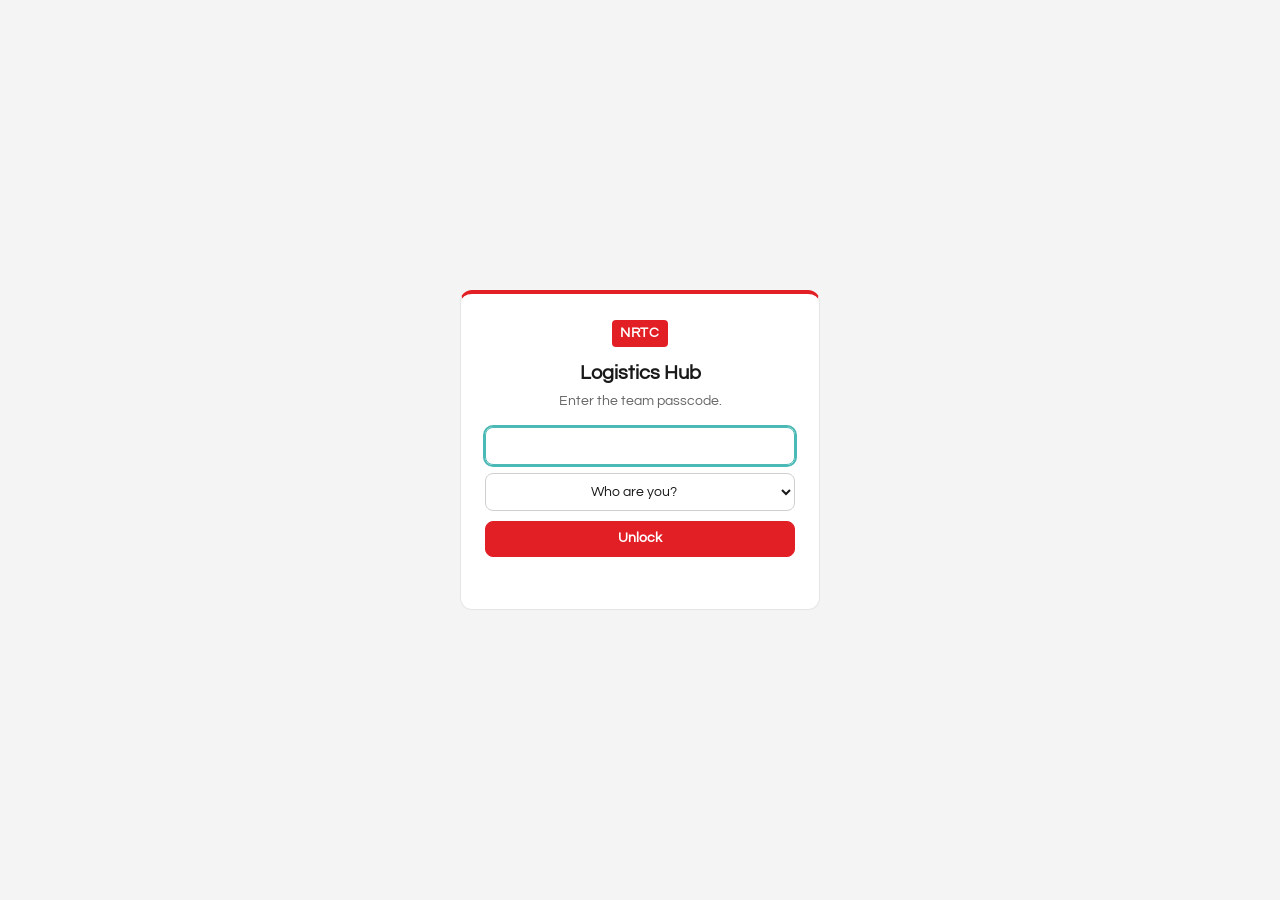
==== commit 13f54e55: "Logistics Hub: connect to shared Google Sheet backend Co-Authored-By: Claude Opus 5.5 <noreply@anthr" ====
--- a/nrtclogistics/index.html
+++ b/nrtclogistics/index.html
@@ -167,13 +167,23 @@
 .gate-card h1 { font-size: 20px; margin: 12px 0 4px; }
 .gate-card p { color: var(--muted); font-size: 13.5px; margin: 0 0 16px; }
 .gate-card input { text-align: center; letter-spacing: .15em; font-size: 16px; }
+.sync-status { font-size: 12.5px; color: var(--muted); white-space: nowrap; }
+.sync-status.ok::before { content: "● "; color: var(--aqua); }
+.sync-status.busy::before { content: "● "; color: #d9a400; }
+.sync-status.off::before { content: "● "; color: var(--strawberry); }
 .gate-card .gate-err { color: var(--strawberry); font-size: 13px; min-height: 18px; margin: 8px 0 0; }
 </style>
 <script>
   // Hide everything until the passcode check runs (no flash of the itinerary)
+  // Shared backend: the Google Apps Script web-app URL. Empty = trips stay in this browser only.
+  window.SYNC_URL = "https://script.google.com/macros/s/AKfycbwsjK54wvOfHIcdbLmUsZ7YjHRW0grR2KYFk022DIGRhzO2wcQqVS_vgfVeWZRxhcSk/exec";
   (function () {
     var PASS_HASH = "e3bafff2e5fea0daa2706b58b5cb99386d422f056255529a74514244a1675171";
-    try { if (localStorage.getItem("nrtclog:unlock") === PASS_HASH) return; } catch (e) {}
+    try {
+      var unlocked = localStorage.getItem("nrtclog:unlock") === PASS_HASH;
+      var ready = !window.SYNC_URL || (localStorage.getItem("nrtclog:pass") && localStorage.getItem("nrtclog:me"));
+      if (unlocked && ready) return;
+    } catch (e) {}
     document.documentElement.classList.add("locked");
   })();
 </script>
@@ -185,6 +195,7 @@
     <h1>Logistics Hub</h1>
     <p>Enter the team passcode.</p>
     <input class="f-input" id="gatePass" type="password" autocomplete="current-password" aria-label="Passcode" autofocus>
+    <select class="f-input" id="gateMe" aria-label="Who are you?" style="margin-top:8px;display:none;text-align:center"></select>
     <button class="btn primary" style="width:100%;justify-content:center;margin-top:10px">Unlock</button>
     <p class="gate-err" id="gateErr"></p>
   </form>
@@ -202,6 +213,7 @@
     <button class="btn" id="dupTrip" title="Copy this trip as a starting point">Duplicate</button>
     <button class="btn" id="teamBtn">Team</button>
     <button class="btn" id="moreBtn">Backup ▾</button>
+    <span id="syncStatus" class="sync-status" hidden></span>
     <button class="btn ghost" id="lockBtn" title="Lock this page on this device">🔒</button>
   </div>
 </header>
@@ -406,7 +418,7 @@
 let DB = load();
 let TEAM = loadTeam();
 let TERR = (() => { try { const t = JSON.parse(localStorage.getItem(TERR_KEY)); if (t && typeof t === "object") return t; } catch (e) {} return { ...DEFAULT_TERR }; })();
-function saveTerr() { localStorage.setItem(TERR_KEY, JSON.stringify(TERR)); }
+function saveTerr() { localStorage.setItem(TERR_KEY, JSON.stringify(TERR)); if (window.syncSoon) syncSoon(); }
 function rbmForState(st) { st = (st || "").trim().toUpperCase(); if (!st) return ""; return Object.keys(TERR).find((n) => (TERR[n] || "").toUpperCase().split(/[\s,]+/).includes(st)) || ""; }
 function coopRBM(c) { return c.rbmManual ? (c.rbm || "") : rbmForState(c.state); }
 const rbmNames = () => [...new Set([...TEAM.filter((p) => p.group === "RBMS").map((p) => p.name), ...Object.keys(TERR)])];
@@ -414,9 +426,9 @@
   try { const d = JSON.parse(localStorage.getItem(STORE_KEY)); if (d && d.trips) return d; } catch (e) {}
   const t = sampleTrip(); return { trips: [t], current: t.id, opts: { conf: true, addr: true, miles: false } };
 }
-function save() { try { localStorage.setItem(STORE_KEY, JSON.stringify(DB)); } catch (e) { toast("Couldn't save in this browser"); } }
+function save() { try { localStorage.setItem(STORE_KEY, JSON.stringify(DB)); } catch (e) { toast("Couldn't save in this browser"); } if (window.syncSoon) syncSoon(); }
 function loadTeam() { try { const t = JSON.parse(localStorage.getItem(TEAM_KEY)); if (Array.isArray(t) && t.length) return t; } catch (e) {} return clone(DEFAULT_TEAM); }
-function saveTeam() { localStorage.setItem(TEAM_KEY, JSON.stringify(TEAM)); }
+function saveTeam() { localStorage.setItem(TEAM_KEY, JSON.stringify(TEAM)); if (window.syncSoon) syncSoon(); }
 const trip = () => DB.trips.find((t) => t.id === DB.current) || DB.trips[0];
 function homeOf(name) { const p = TEAM.find((x) => x.name === name); return (p && p.home || "").toUpperCase(); }
 
@@ -425,7 +437,7 @@
 function sampleTrip() {
   // Rebuilt from the Aug 31 – Sep 2, 2026 Western Co-op trip email, so there's something to look at.
   return {
-    id: uid(), title: "WCE Executive Readout (example)", notes: "",
+    id: uid(), sample: true, title: "WCE Executive Readout (example)", notes: "",
     coops: [{ name: "Western Cooperative Electric", town: "WaKeeney", state: "KS", address: "", lat: 39.0245, lon: -99.882 }],
     travelers: ["Levi McNeely", "Thomas McCollum"],
     items: [
@@ -848,7 +860,7 @@
   $("#tripSelect").innerHTML = DB.trips.map((x) => `<option value="${x.id}" ${x.id === t.id ? "selected" : ""}>${esc(x.title || "Untitled trip")}${tripRange(x) ? ` · ${esc(tripRange(x))}` : ""}</option>`).join("");
   if (document.activeElement !== $("#tripTitle")) $("#tripTitle").value = t.title;
   if (document.activeElement !== $("#tripNotes")) $("#tripNotes").value = t.notes || "";
-  $("#tripDates").textContent = tripRange(t) || "Dates fill in from the itinerary.";
+  $("#tripDates").textContent = (tripRange(t) || "Dates fill in from the itinerary.") + lastEditLine(t);
   renderCoops(); renderRoster(); renderItems(); renderPreview();
 }
 
@@ -1307,33 +1319,170 @@
 /* ================== Boot ================== */
 $$("[data-ic]").forEach((el) => (el.outerHTML = icon(el.dataset.ic)));
 $("#apList").innerHTML = Object.entries(window.AP || {}).map(([c, a]) => `<option value="${c}">${esc(a[0])}, ${esc(a[1])}</option>`).join("");
+/* ================== Shared sync (Google Sheet via Apps Script) ================== */
+// Every trip is one record ("trip:<id>"), plus "team" and "territories". Local edits push ~1s after
+// you stop typing; other people's edits are pulled every 10s (and whenever the tab comes back).
+// If two people edit the same trip at the same moment, the last save wins.
+const SYNC_URL = window.SYNC_URL || "";
+const SYNC_KEY = "nrtclog:sync";
+const SYNC = Object.assign({ rev: 0, snap: {}, meta: {} }, (() => { try { return JSON.parse(localStorage.getItem(SYNC_KEY)) || {}; } catch (e) { return {}; } })());
+const syncSave = () => { try { localStorage.setItem(SYNC_KEY, JSON.stringify({ rev: SYNC.rev, snap: SYNC.snap, meta: SYNC.meta })); } catch (e) {} };
+const myName = () => localStorage.getItem("nrtclog:me") || "";
+const isSample = (t) => t.sample || /\(example\)\s*$/i.test(t.title || "");
+
+async function api(action, body) {
+  const r = await fetch(SYNC_URL, { method: "POST", headers: { "Content-Type": "text/plain;charset=utf-8" },
+    body: JSON.stringify(Object.assign({ action, pass: localStorage.getItem("nrtclog:pass") || "", by: myName() }, body || {})) });
+  const j = await r.json();
+  if (!j.ok) { const e = new Error(j.error || "error"); e.code = j.error; throw e; }
+  return j;
+}
+function setSync(state, text) {
+  const el = $("#syncStatus"); if (!el || !SYNC_URL) return;
+  el.hidden = false; el.className = `sync-status ${state}`; el.textContent = text;
+}
+function lastEditLine(t) {
+  const m = SYNC.meta[`trip:${t.id}`]; if (!SYNC_URL || !m || !m.updated) return "";
+  const mins = Math.round((Date.now() - new Date(m.updated)) / 60000);
+  const ago = mins < 1 ? "just now" : mins < 60 ? `${mins} min ago` : mins < 1440 ? `${Math.round(mins / 60)} hr ago` : new Date(m.updated).toLocaleDateString("en-US", { month: "short", day: "numeric" });
+  return ` · last saved by ${m.by ? first(m.by) : "someone"} ${ago}`;
+}
+// What this browser has that differs from the last copy it saw on the server
+function localRecords() {
+  const recs = {};
+  DB.trips.filter((t) => !isSample(t)).forEach((t) => (recs[`trip:${t.id}`] = t));
+  recs.team = TEAM; recs.territories = TERR;
+  return recs;
+}
+function dirtyItems() {
+  const recs = localRecords(), out = [];
+  Object.entries(recs).forEach(([k, v]) => { const j = JSON.stringify(v); if (SYNC.snap[k] !== j) out.push({ key: k, value: v, json: j }); });
+  // trips deleted here that the server still has
+  Object.keys(SYNC.snap).forEach((k) => { if (k.startsWith("trip:") && !recs[k] && SYNC.snap[k] !== "null") out.push({ key: k, value: null, json: "null" }); });
+  return out;
+}
+let pushTimer = null, pushing = null, pulling = false, pendingRender = false, pollTimer = null;
+window.syncSoon = () => { if (!SYNC_URL || document.documentElement.classList.contains("locked")) return; clearTimeout(pushTimer); setSync("busy", "Saving…"); pushTimer = setTimeout(push, 900); };
+async function push() {
+  if (pushing) return pushing.then(push);
+  const items = dirtyItems(); if (!items.length) { setSync("ok", "Synced"); return; }
+  pushing = (async () => {
+    try {
+      const j = await api("put", { items: items.map(({ key, value }) => ({ key, value })) });
+      j.items.forEach((r) => { const it = items.find((x) => x.key === r.key); if (it && r.rev) { SYNC.snap[r.key] = it.json; SYNC.meta[r.key] = { rev: r.rev, updated: r.updated, by: myName() }; } });
+      syncSave(); setSync("ok", "Synced"); $("#tripDates").textContent = (tripRange(trip()) || "Dates fill in from the itinerary.") + lastEditLine(trip());
+    } catch (e) { handleSyncError(e); }
+  })();
+  await pushing; pushing = null;
+}
+function busyEditing() {
+  const a = document.activeElement;
+  return !!document.querySelector("dialog[open]") || !!(a && a.matches("input, textarea, select") && a.closest(".editor"));
+}
+async function pull() {
+  if (!SYNC_URL || pulling || document.documentElement.classList.contains("locked")) return;
+  pulling = true;
+  try {
+    const firstSync = !SYNC.rev;
+    const j = await api("list", { since: SYNC.rev });
+    const dirty = new Set(dirtyItems().map((x) => x.key));
+    let changed = false;
+    j.items.forEach((r) => {
+      const json = JSON.stringify(r.value);
+      SYNC.meta[r.key] = { rev: r.rev, updated: r.updated, by: r.by };
+      if (SYNC.snap[r.key] === json) return;                        // already have it (e.g. our own save)
+      const settingsKey = r.key === "team" || r.key === "territories";
+      if (dirty.has(r.key) && !(firstSync && settingsKey)) return;  // our unsaved edit wins; it pushes next
+      SYNC.snap[r.key] = json; changed = true;
+      if (r.key === "team" && r.value) { TEAM = r.value; localStorage.setItem(TEAM_KEY, JSON.stringify(TEAM)); }
+      else if (r.key === "territories" && r.value) { TERR = r.value; localStorage.setItem(TERR_KEY, JSON.stringify(TERR)); }
+      else if (r.key.startsWith("trip:")) {
+        const id = r.key.slice(5), i = DB.trips.findIndex((t) => t.id === id);
+        if (!r.value || r.value.deleted) { if (i >= 0) DB.trips.splice(i, 1); }
+        else if (i >= 0) DB.trips[i] = r.value; else DB.trips.push(r.value);
+      }
+    });
+    SYNC.rev = Math.max(SYNC.rev, j.rev || 0);
+    if (!DB.trips.length) DB.trips.push(newTrip());
+    if (!DB.trips.some((t) => t.id === DB.current) || (isSample(trip()) && DB.trips.some((t) => !isSample(t)) && firstSync)) DB.current = (DB.trips.find((t) => !isSample(t)) || DB.trips[0]).id;
+    try { localStorage.setItem(STORE_KEY, JSON.stringify(DB)); } catch (e) {}
+    syncSave();
+    if (changed) { if (busyEditing()) pendingRender = true; else render(); }
+    if (dirtyItems().length) await push(); else setSync("ok", "Synced");
+  } catch (e) { handleSyncError(e); }
+  pulling = false;
+}
+function handleSyncError(e) {
+  if (e.code === "passcode") { localStorage.removeItem("nrtclog:pass"); lockPage("The team passcode changed — enter the new one."); return; }
+  setSync("off", "Offline — saved on this device");
+}
+// Re-render deferred remote changes once the user finishes what they're doing
+document.addEventListener("focusout", () => setTimeout(() => { if (pendingRender && !busyEditing()) { pendingRender = false; render(); } }, 50));
+$$("dialog").forEach((d) => d.addEventListener("close", () => { if (pendingRender) { pendingRender = false; setTimeout(render, 0); } }));
+function startSync() {
+  if (!SYNC_URL) return;
+  setSync("busy", "Syncing…");
+  pull();
+  clearInterval(pollTimer);
+  pollTimer = setInterval(() => { if (document.visibilityState === "visible") pull(); }, 10000);
+}
+document.addEventListener("visibilitychange", () => { if (document.visibilityState === "visible") pull(); });
+window.addEventListener("online", () => pull());
+
 /* ================== Passcode gate ================== */
-// Passcode is checked by its SHA-256 hash (not stored in plain text). To change it, swap PASS_HASH in <head>.
+// Without a backend the passcode is checked here by its SHA-256 hash; with one, the Apps Script checks it.
+const GATE_HASH = "e3bafff2e5fea0daa2706b58b5cb99386d422f056255529a74514244a1675171";
+function lockPage(msg) {
+  localStorage.removeItem("nrtclog:unlock");
+  document.documentElement.classList.add("locked");
+  prepGate(); $("#gateErr").textContent = msg || "";
+  setTimeout(() => $("#gatePass").focus(), 50);
+}
+function prepGate() {
+  const sel = $("#gateMe");
+  if (!SYNC_URL) return;
+  sel.style.display = "";
+  sel.innerHTML = `<option value="">Who are you?</option>` + TEAM.map((p) => `<option ${p.name === myName() ? "selected" : ""}>${esc(p.name)}</option>`).join("");
+}
 (function () {
-  const HASH = "e3bafff2e5fea0daa2706b58b5cb99386d422f056255529a74514244a1675171";
   const FAILS = "nrtclog:fails";
   const sha = async (txt) => [...new Uint8Array(await crypto.subtle.digest("SHA-256", new TextEncoder().encode(txt)))].map((b) => b.toString(16).padStart(2, "0")).join("");
+  prepGate();
   $("#gateForm").addEventListener("submit", async (e) => {
     e.preventDefault();
     const f = JSON.parse(localStorage.getItem(FAILS) || '{"n":0,"until":0}');
     if (Date.now() < f.until) { $("#gateErr").textContent = `Too many tries — wait ${Math.ceil((f.until - Date.now()) / 60000)} min.`; return; }
-    const ok = (await sha($("#gatePass").value.trim().toUpperCase())) === HASH;
+    const pass = $("#gatePass").value.trim().toUpperCase();
+    if (SYNC_URL && !$("#gateMe").value) { $("#gateErr").textContent = "Pick your name so the team knows who changed what."; return; }
+    let ok = false;
+    if (SYNC_URL) {
+      localStorage.setItem("nrtclog:pass", pass);
+      try { await api("ping"); ok = true; }
+      catch (err) {
+        if (err.code === "passcode") ok = false;
+        else ok = (await sha(pass)) === GATE_HASH; // backend unreachable: let them in to work offline
+      }
+      if (!ok) localStorage.removeItem("nrtclog:pass");
+      else localStorage.setItem("nrtclog:me", $("#gateMe").value);
+    } else ok = (await sha(pass)) === GATE_HASH;
     if (ok) {
-      localStorage.setItem("nrtclog:unlock", HASH); localStorage.removeItem(FAILS);
-      document.documentElement.classList.remove("locked"); $("#gatePass").value = ""; $("#gateErr").textContent = ""; render();
+      localStorage.setItem("nrtclog:unlock", GATE_HASH); localStorage.removeItem(FAILS);
+      document.documentElement.classList.remove("locked"); $("#gatePass").value = ""; $("#gateErr").textContent = "";
+      render(); startSync();
     } else {
       f.n++; if (f.n >= 10) { f.until = Date.now() + 15 * 60000; f.n = 0; }
       localStorage.setItem(FAILS, JSON.stringify(f));
       $("#gateErr").textContent = "That's not it."; $("#gatePass").select();
     }
   });
-  $("#lockBtn").onclick = () => { localStorage.removeItem("nrtclog:unlock"); document.documentElement.classList.add("locked"); setTimeout(() => $("#gatePass").focus(), 50); };
+  $("#lockBtn").onclick = () => { localStorage.removeItem("nrtclog:pass"); lockPage(); };
 })();
 
 importFromHash();
 render();
 loadCoopDir();
 refreshOldDrives();
+if (!document.documentElement.classList.contains("locked")) startSync();
 </script>
 </body>
 </html>
